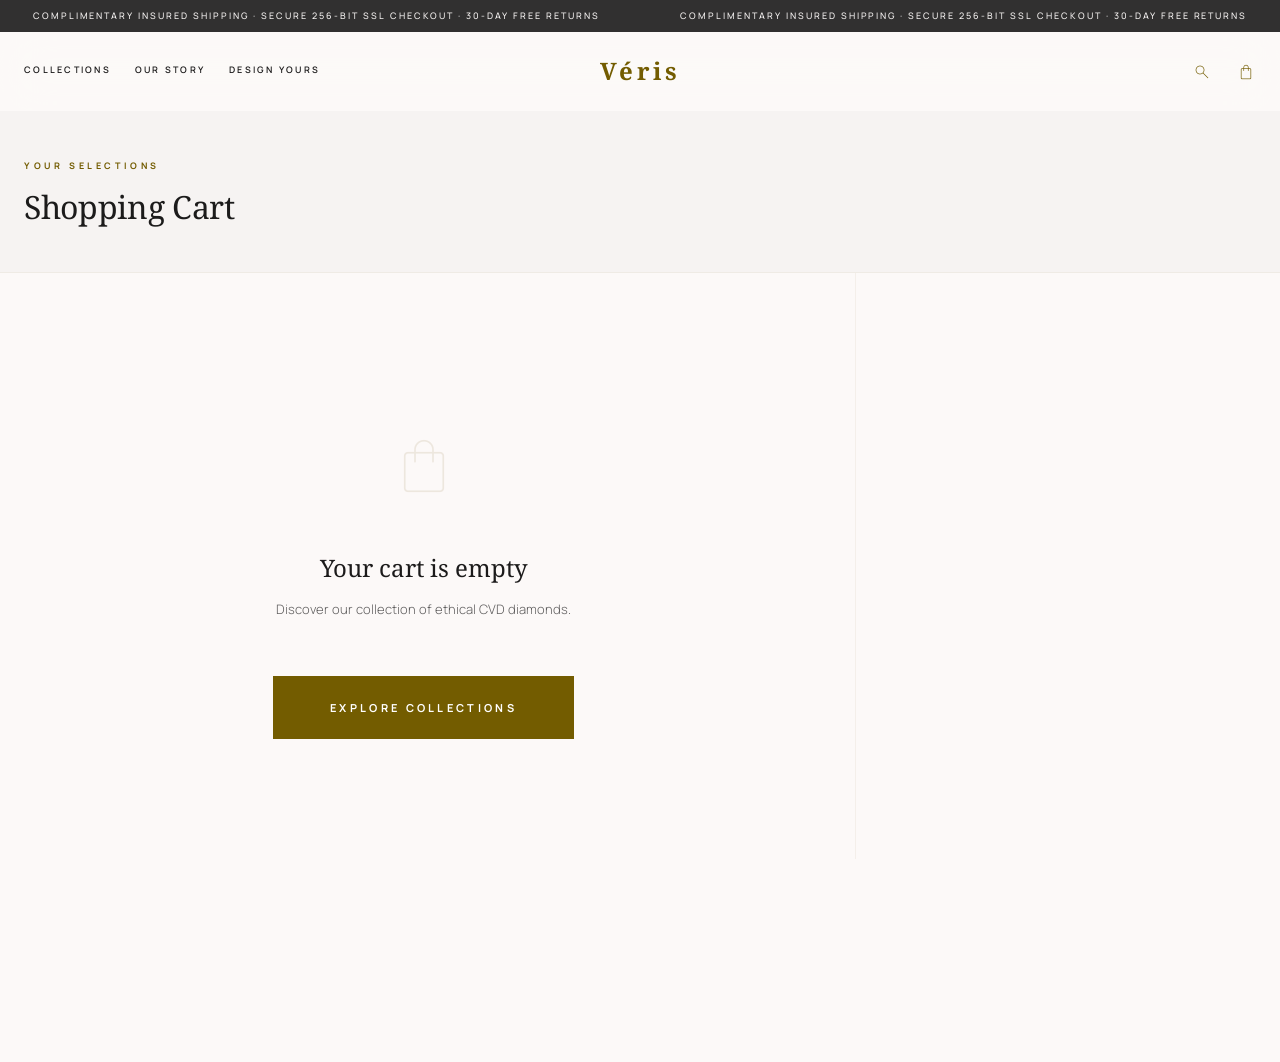
==== cart.html @ d0e85995 "Initial commit: Véris luxury jewelry website" ====
<!DOCTYPE html>
<html lang="en">
<head>
  <meta charset="UTF-8" />
  <meta name="viewport" content="width=device-width, initial-scale=1.0" />
  <title>Cart & Checkout — Véris Diamonds</title>
  <meta name="description" content="Review your Véris order and complete checkout. Secure payment, insured worldwide shipping, 30-day returns." />
  <link rel="preconnect" href="https://fonts.googleapis.com" />
  <link rel="preconnect" href="https://fonts.gstatic.com" crossorigin />
  <link href="https://fonts.googleapis.com/css2?family=Noto+Serif:ital,wght@0,300;0,400;0,600;0,700;1,300;1,400;1,600;1,700&family=Manrope:wght@200;300;400;500;600;700;800&display=swap" rel="stylesheet" />
  <link href="https://fonts.googleapis.com/css2?family=Material+Symbols+Outlined:opsz,wght,FILL,GRAD@20..48,100..700,0..1,-50..200" rel="stylesheet" />
  <link rel="stylesheet" href="css/styles.css" />
  <style>
    .cart-page {
      min-height: calc(100vh - 111px);
      background: var(--surface);
    }
    .cart-hero {
      background: var(--surface-low);
      padding: var(--space-12) 0 var(--space-10);
      border-bottom: 1px solid rgba(208,197,175,0.2);
    }
    .cart-hero-inner {
      display: flex;
      align-items: baseline;
      justify-content: space-between;
      gap: var(--space-4);
    }
    .cart-item-count {
      font-family: var(--font-sans);
      font-size: 0.5625rem;
      font-weight: 300;
      letter-spacing: 0.15em;
      color: var(--secondary);
    }
    .cart-outer {
      display: grid;
      grid-template-columns: 1fr 400px;
      gap: 0;
      align-items: start;
      min-height: 400px;
    }
    .cart-main {
      padding: var(--space-10) var(--space-8) var(--space-10) 0;
      border-right: 1px solid rgba(208,197,175,0.2);
    }
    .order-summary {
      padding: var(--space-10) var(--space-8);
      background: var(--surface-lowest);
      position: sticky;
      top: 111px;
    }
    .empty-cart {
      text-align: center;
      padding: var(--space-24) var(--space-6) var(--space-20);
      display: flex;
      flex-direction: column;
      align-items: center;
      gap: var(--space-6);
    }
    .empty-icon {
      font-family: 'Material Symbols Outlined';
      font-size: 72px;
      color: rgba(208,197,175,0.35);
      font-variation-settings: 'FILL' 0, 'wght' 100;
    }
    .summary-row {
      display: flex;
      justify-content: space-between;
      align-items: center;
      padding: var(--space-3) 0;
      font-family: var(--font-sans);
      font-size: 0.6875rem;
      border-bottom: 1px solid rgba(208,197,175,0.15);
    }
    .summary-row:last-of-type { border-bottom: none; }
    .summary-key { color: var(--secondary); font-weight: 300; }
    .summary-val { font-weight: 500; }
    .summary-total {
      display: flex;
      justify-content: space-between;
      align-items: baseline;
      padding: var(--space-4) 0 0;
      border-top: 1px solid rgba(208,197,175,0.3);
      margin-top: var(--space-2);
    }
    .total-label { font-family: var(--font-sans); font-size: 0.5rem; font-weight: 700; letter-spacing: 0.3em; text-transform: uppercase; }
    .total-amount { font-family: var(--font-serif); font-size: 1.75rem; font-weight: 300; color: var(--primary); }
    .promo-wrap { display: flex; gap: 0; margin: var(--space-4) 0; }
    .promo-input {
      flex: 1;
      background: transparent;
      border: 1px solid rgba(208,197,175,0.4);
      border-right: none;
      padding: 10px 14px;
      font-family: var(--font-sans);
      font-size: 0.5625rem;
      color: var(--on-surface);
      outline: none;
      letter-spacing: 0.1em;
    }
    .promo-input:focus { border-color: var(--primary); }
    .promo-btn {
      background: var(--surface-high);
      border: 1px solid rgba(208,197,175,0.4);
      padding: 10px 16px;
      font-family: var(--font-sans);
      font-size: 0.45rem;
      font-weight: 700;
      letter-spacing: 0.2em;
      text-transform: uppercase;
      cursor: pointer;
      transition: background var(--transition-base);
    }
    .promo-btn:hover { background: var(--surface-container); }
    .trust-strip {
      display: flex;
      flex-direction: column;
      gap: var(--space-3);
      margin-top: var(--space-6);
      padding-top: var(--space-5);
      border-top: 1px solid rgba(208,197,175,0.2);
    }
    .trust-row {
      display: flex;
      align-items: center;
      gap: var(--space-3);
      font-family: var(--font-sans);
      font-size: 0.5625rem;
      font-weight: 300;
      color: var(--secondary);
    }
    .trust-row-icon { font-family: 'Material Symbols Outlined'; font-size: 15px; color: var(--primary-container); font-variation-settings: 'FILL' 0,'wght' 200; }
    /* Cart items separator */
    #cart-items-list .cart-item {
      border-bottom: 1px solid rgba(208,197,175,0.2);
      padding-bottom: var(--space-8);
      margin-bottom: var(--space-8);
    }
    #cart-items-list .cart-item:last-child {
      border-bottom: none;
      margin-bottom: 0;
    }
    /* Checkout flow */
    .checkout-view { display: none; }
    .checkout-view.active { display: block; }
    .checkout-step-panel { display: none; }
    .checkout-step-panel.active { display: block; }
    .checkout-progress {
      display: flex;
      align-items: center;
      margin-bottom: var(--space-10);
    }
    .ck-crumb {
      font-family: var(--font-sans);
      font-size: 0.5rem;
      font-weight: 500;
      letter-spacing: 0.2em;
      text-transform: uppercase;
      color: var(--secondary);
    }
    .ck-crumb.active { color: var(--on-surface); font-weight: 700; }
    .ck-crumb.done { color: var(--primary); }
    .ck-sep { margin: 0 var(--space-3); color: rgba(208,197,175,0.5); font-family: 'Material Symbols Outlined'; font-size: 14px; font-variation-settings: 'FILL' 0,'wght' 200; }
    .card-icon { font-family: 'Material Symbols Outlined'; font-size: 28px; color: var(--secondary); font-variation-settings: 'FILL' 0,'wght' 200; }
    .order-confirm {
      display: none;
      flex-direction: column;
      align-items: center;
      text-align: center;
      padding: var(--space-16) var(--space-6);
      gap: var(--space-6);
    }
    .order-confirm.active { display: flex; }
    .confirm-circle {
      width: 96px;
      height: 96px;
      border-radius: 50%;
      border: 1px solid var(--primary-container);
      display: flex;
      align-items: center;
      justify-content: center;
      animation: fadeIn 500ms ease-out;
    }
    .confirm-icon {
      font-family: 'Material Symbols Outlined';
      font-size: 40px;
      color: var(--primary-container);
      font-variation-settings: 'FILL' 0, 'wght' 100;
    }
    @media (max-width: 900px) {
      .cart-outer { grid-template-columns: 1fr; min-height: auto; }
      .cart-main { padding: var(--space-8) 0; border-right: none; border-bottom: 1px solid rgba(208,197,175,0.2); }
      .order-summary { position: static; border-left: none; padding: var(--space-8) 0; background: transparent; }
      .cart-hero-inner { flex-direction: column; gap: var(--space-1); }
    }
  </style>
</head>
<body>

<div class="announcement-banner">
  <div class="announcement-ticker">
    <span>Complimentary insured shipping · Secure 256-bit SSL checkout · 30-day free returns</span>
    <span>Complimentary insured shipping · Secure 256-bit SSL checkout · 30-day free returns</span>
  </div>
</div>

<header class="site-nav">
  <div class="nav-inner container">
    <nav class="nav-left">
      <a href="collections.html" class="nav-link">Collections</a>
      <a href="our-story.html" class="nav-link">Our Story</a>
      <a href="ring-builder.html" class="nav-link">Design Yours</a>
    </nav>
    <a href="index.html" class="nav-logo">Véris</a>
    <div class="nav-right">
      <button class="nav-icon-btn" data-search-open aria-label="Search">
        <span style="font-family:'Material Symbols Outlined';font-size:20px;font-variation-settings:'FILL' 0,'wght' 200">search</span>
      </button>
      <a href="cart.html" class="nav-icon-btn" aria-label="Cart">
        <span style="font-family:'Material Symbols Outlined';font-size:20px;font-variation-settings:'FILL' 0,'wght' 200">shopping_bag</span>
        <span class="cart-badge visible" id="cart-badge">0</span>
      </a>
    </div>
  </div>
</header>

<div class="search-overlay" id="search-overlay">
  <div class="search-input-wrap">
    <span style="font-family:'Material Symbols Outlined';font-size:24px;color:var(--outline);font-variation-settings:'FILL' 0,'wght' 200">search</span>
    <input type="text" id="search-input" placeholder="Search diamonds, rings, bracelets…" autocomplete="off" />
    <button class="search-close" data-search-close>Close</button>
  </div>
  <div class="search-results" id="search-results"></div>
</div>

<section class="cart-hero">
  <div class="container">
    <div class="cart-hero-inner">
      <div>
        <div class="section-eyebrow" style="margin-bottom:var(--space-2)" id="page-label">Your Selections</div>
        <h1 class="display-sm" id="page-title">Shopping Cart</h1>
      </div>
      <div class="cart-item-count" id="cart-item-count"></div>
    </div>
  </div>
</section>

<!-- Cart View -->
<div class="cart-page">
  <div class="container" style="padding-top:0;padding-bottom:var(--space-20)">

    <!-- Cart items view -->
    <div id="cart-view" class="checkout-view active">
      <div class="cart-outer">
        <div class="cart-main">
          <!-- Empty state -->
          <div class="empty-cart" id="empty-cart" style="display:none">
            <span class="empty-icon">shopping_bag</span>
            <div>
              <h2 style="font-family:var(--font-serif);font-size:1.5rem;font-weight:400;margin-bottom:var(--space-3)">Your cart is empty</h2>
              <p style="font-family:var(--font-sans);font-size:0.8125rem;font-weight:300;color:var(--secondary);margin-bottom:var(--space-8)">Discover our collection of ethical CVD diamonds.</p>
            </div>
            <a href="collections.html" class="btn btn-primary btn-lg">Explore Collections</a>
          </div>
          <!-- Cart items list -->
          <div id="cart-items-list"></div>
          <div id="cart-actions" style="display:flex;gap:var(--space-4);margin-top:var(--space-8)">
            <a href="collections.html" class="btn btn-ghost">← Continue Shopping</a>
          </div>
        </div>

        <!-- Order Summary -->
        <div class="order-summary" id="order-summary" style="display:none">
          <div style="font-family:var(--font-sans);font-size:0.45rem;font-weight:700;letter-spacing:0.35em;text-transform:uppercase;color:var(--secondary);margin-bottom:var(--space-8)">Order Summary</div>
          <!-- Mini cart items in summary -->
          <div id="summary-items"></div>
          <div style="margin-top:var(--space-4)">
            <div class="summary-row"><span class="summary-key">Subtotal</span><span class="summary-val" id="s-subtotal">$0</span></div>
            <div class="summary-row"><span class="summary-key">Shipping</span><span class="summary-val" style="color:var(--primary)">Complimentary</span></div>
            <div class="summary-row"><span class="summary-key">Insurance</span><span class="summary-val" style="color:var(--primary)">Included</span></div>
            <div class="summary-row"><span class="summary-key">Estimated Tax</span><span class="summary-val" id="s-tax">$0</span></div>
          </div>
          <div class="promo-wrap">
            <input class="promo-input" placeholder="PROMO CODE" type="text" id="promo-input" />
            <button class="promo-btn" onclick="applyPromo()">Apply</button>
          </div>
          <div id="promo-result" style="font-family:var(--font-sans);font-size:0.525rem;height:16px;margin-bottom:var(--space-2)"></div>
          <div class="summary-total">
            <span class="total-label">Total</span>
            <span class="total-amount" id="s-total">$0</span>
          </div>
          <button class="btn btn-primary btn-full btn-lg" style="margin-top:var(--space-6)" onclick="beginCheckout()">
            Proceed to Checkout
            <span style="font-family:'Material Symbols Outlined';font-size:16px;font-variation-settings:'FILL' 0,'wght' 200">arrow_forward</span>
          </button>
          <div class="trust-strip">
            <div class="trust-row"><span class="trust-row-icon">lock</span>Secure 256-bit SSL encryption</div>
            <div class="trust-row"><span class="trust-row-icon">local_shipping</span>Complimentary insured worldwide shipping</div>
            <div class="trust-row"><span class="trust-row-icon">verified</span>IGI Certificate included with every order</div>
            <div class="trust-row"><span class="trust-row-icon">autorenew</span>30-day hassle-free returns & resizing</div>
          </div>
        </div>
      </div>
    </div>

    <!-- Checkout View -->
    <div id="checkout-view" class="checkout-view">
      <div style="display:grid;grid-template-columns:1fr 380px;gap:0;align-items:start" class="cart-outer">
        <div style="padding:var(--space-10) var(--space-6) var(--space-10) 0">
          <!-- Progress -->
          <div class="checkout-progress">
            <span class="ck-crumb done" id="ck-cart" onclick="backToCart()" style="cursor:pointer">Cart</span>
            <span class="ck-sep">chevron_right</span>
            <span class="ck-crumb active" id="ck-contact">Contact</span>
            <span class="ck-sep">chevron_right</span>
            <span class="ck-crumb" id="ck-shipping">Shipping</span>
            <span class="ck-sep">chevron_right</span>
            <span class="ck-crumb" id="ck-payment">Payment</span>
          </div>

          <!-- Step 1: Contact -->
          <div class="checkout-step-panel active" id="ck-step-1">
            <h2 style="font-family:var(--font-serif);font-size:1.375rem;font-weight:400;margin-bottom:var(--space-8)">Contact Information</h2>
            <div style="display:flex;flex-direction:column;gap:var(--space-8)">
              <div class="form-grid">
                <div class="form-group">
                  <label class="form-label">First Name</label>
                  <input class="form-input" type="text" id="fn" required placeholder="First" />
                </div>
                <div class="form-group">
                  <label class="form-label">Last Name</label>
                  <input class="form-input" type="text" id="ln" required placeholder="Last" />
                </div>
              </div>
              <div class="form-group">
                <label class="form-label">Email Address</label>
                <input class="form-input" type="email" id="email" required placeholder="your@email.com" />
              </div>
              <div class="form-group">
                <label class="form-label">Phone Number</label>
                <input class="form-input" type="tel" id="phone" placeholder="+1 (555) 000-0000" />
              </div>
              <button class="btn btn-primary" style="margin-top:var(--space-2)" onclick="nextStep(2)">
                Continue to Shipping →
              </button>
            </div>
          </div>

          <!-- Step 2: Shipping -->
          <div class="checkout-step-panel" id="ck-step-2">
            <h2 style="font-family:var(--font-serif);font-size:1.375rem;font-weight:400;margin-bottom:var(--space-8)">Shipping Address</h2>
            <div style="display:flex;flex-direction:column;gap:var(--space-8)">
              <div class="form-group">
                <label class="form-label">Street Address</label>
                <input class="form-input" type="text" placeholder="123 Luxury Avenue" />
              </div>
              <div class="form-group">
                <label class="form-label">Apartment, Suite, etc. (optional)</label>
                <input class="form-input" type="text" placeholder="Apt 4B" />
              </div>
              <div class="form-grid">
                <div class="form-group">
                  <label class="form-label">City</label>
                  <input class="form-input" type="text" placeholder="New York" />
                </div>
                <div class="form-group">
                  <label class="form-label">State / Province</label>
                  <input class="form-input" type="text" placeholder="NY" />
                </div>
              </div>
              <div class="form-grid">
                <div class="form-group">
                  <label class="form-label">ZIP / Postal Code</label>
                  <input class="form-input" type="text" placeholder="10001" />
                </div>
                <div class="form-group">
                  <label class="form-label">Country</label>
                  <input class="form-input" type="text" value="United States" />
                </div>
              </div>
              <!-- Shipping method -->
              <div>
                <div style="font-family:var(--font-sans);font-size:0.5rem;font-weight:700;letter-spacing:0.3em;text-transform:uppercase;margin-bottom:var(--space-4)">Shipping Method</div>
                <div style="display:flex;flex-direction:column;gap:var(--space-3)">
                  <label style="display:flex;align-items:center;gap:var(--space-4);padding:var(--space-4);border:1px solid var(--primary-container);cursor:pointer;background:rgba(212,175,55,0.04)">
                    <input type="radio" name="shipping" value="express" checked style="accent-color:var(--primary)" />
                    <div>
                      <div style="font-family:var(--font-sans);font-size:0.5625rem;font-weight:600;letter-spacing:0.1em;text-transform:uppercase">Complimentary Insured Express</div>
                      <div style="font-family:var(--font-sans);font-size:0.5625rem;font-weight:300;color:var(--secondary);margin-top:2px">7–14 business days · Included</div>
                    </div>
                    <span style="margin-left:auto;font-family:var(--font-serif);font-size:0.875rem;font-style:italic;color:var(--primary)">Free</span>
                  </label>
                  <label style="display:flex;align-items:center;gap:var(--space-4);padding:var(--space-4);border:1px solid rgba(208,197,175,0.3);cursor:pointer">
                    <input type="radio" name="shipping" value="priority" style="accent-color:var(--primary)" />
                    <div>
                      <div style="font-family:var(--font-sans);font-size:0.5625rem;font-weight:600;letter-spacing:0.1em;text-transform:uppercase">White Glove Priority</div>
                      <div style="font-family:var(--font-sans);font-size:0.5625rem;font-weight:300;color:var(--secondary);margin-top:2px">3–5 business days · Hand-delivered</div>
                    </div>
                    <span style="margin-left:auto;font-family:var(--font-serif);font-size:0.875rem;font-style:italic;color:var(--primary)">$95</span>
                  </label>
                </div>
              </div>
              <div style="display:flex;gap:var(--space-3)">
                <button class="btn btn-ghost" onclick="nextStep(1)">← Back</button>
                <button class="btn btn-primary" style="flex:1" onclick="nextStep(3)">Continue to Payment →</button>
              </div>
            </div>
          </div>

          <!-- Step 3: Payment -->
          <div class="checkout-step-panel" id="ck-step-3">
            <h2 style="font-family:var(--font-serif);font-size:1.375rem;font-weight:400;margin-bottom:var(--space-8)">Payment Details</h2>
            <div style="display:flex;flex-direction:column;gap:var(--space-8)">
              <!-- Card icons -->
              <div style="display:flex;gap:var(--space-3)">
                <div style="padding:6px 10px;border:1px solid rgba(208,197,175,0.3);font-family:var(--font-sans);font-size:0.45rem;font-weight:700;letter-spacing:0.15em">VISA</div>
                <div style="padding:6px 10px;border:1px solid rgba(208,197,175,0.3);font-family:var(--font-sans);font-size:0.45rem;font-weight:700;letter-spacing:0.15em">MC</div>
                <div style="padding:6px 10px;border:1px solid rgba(208,197,175,0.3);font-family:var(--font-sans);font-size:0.45rem;font-weight:700;letter-spacing:0.15em">AMEX</div>
                <div style="padding:6px 10px;border:1px solid rgba(208,197,175,0.3);font-family:var(--font-sans);font-size:0.45rem;font-weight:700;letter-spacing:0.15em">PayPal</div>
              </div>
              <div class="form-group">
                <label class="form-label">Card Number</label>
                <input class="form-input" type="text" placeholder="4242 4242 4242 4242" maxlength="19" oninput="formatCard(this)" />
              </div>
              <div class="form-group">
                <label class="form-label">Name on Card</label>
                <input class="form-input" type="text" placeholder="As it appears on card" />
              </div>
              <div class="form-grid-3" style="display:grid;grid-template-columns:1fr 1fr 1fr;gap:var(--space-6)">
                <div class="form-group" style="grid-column:span 1">
                  <label class="form-label">Expiry Month</label>
                  <input class="form-input" type="text" placeholder="MM" maxlength="2" />
                </div>
                <div class="form-group">
                  <label class="form-label">Expiry Year</label>
                  <input class="form-input" type="text" placeholder="YY" maxlength="2" />
                </div>
                <div class="form-group">
                  <label class="form-label">CVV</label>
                  <input class="form-input" type="text" placeholder="•••" maxlength="4" />
                </div>
              </div>
              <div style="background:var(--surface-low);padding:var(--space-4);display:flex;align-items:center;gap:var(--space-3)">
                <span style="font-family:'Material Symbols Outlined';font-size:16px;color:var(--primary-container);font-variation-settings:'FILL' 0,'wght' 200">lock</span>
                <span style="font-family:var(--font-sans);font-size:0.5625rem;font-weight:300;color:var(--secondary)">All transactions are encrypted and secured with 256-bit SSL. Your card details are never stored.</span>
              </div>
              <div style="display:flex;gap:var(--space-3)">
                <button class="btn btn-ghost" onclick="nextStep(2)">← Back</button>
                <button class="btn btn-primary" style="flex:1" onclick="placeOrder()">
                  Place Order · <span id="place-total">$0</span>
                </button>
              </div>
            </div>
          </div>
        </div>

        <!-- Summary sidebar -->
        <div class="order-summary">
          <div style="font-family:var(--font-sans);font-size:0.45rem;font-weight:700;letter-spacing:0.35em;text-transform:uppercase;color:var(--secondary);margin-bottom:var(--space-6)">Order Summary</div>
          <div id="ck-summary-items"></div>
          <div style="margin-top:var(--space-4)">
            <div class="summary-row"><span class="summary-key">Subtotal</span><span class="summary-val" id="ck-subtotal">$0</span></div>
            <div class="summary-row"><span class="summary-key">Shipping</span><span class="summary-val" style="color:var(--primary)">Complimentary</span></div>
            <div class="summary-row"><span class="summary-key">Tax (8%)</span><span class="summary-val" id="ck-tax">$0</span></div>
          </div>
          <div class="summary-total">
            <span class="total-label">Total</span>
            <span class="total-amount" id="ck-total">$0</span>
          </div>
        </div>
      </div>
    </div>

    <!-- Order Confirmation -->
    <div id="confirm-view" class="checkout-view">
      <div class="order-confirm active">
        <div class="confirm-circle">
          <span class="confirm-icon">check</span>
        </div>
        <div>
          <div class="section-eyebrow" style="text-align:center;margin-bottom:var(--space-3)">Order Confirmed</div>
          <h2 style="font-family:var(--font-serif);font-size:2rem;font-weight:400;text-align:center;margin-bottom:var(--space-4)">Thank you for your<br/><em style="font-weight:300">Véris order.</em></h2>
          <p style="font-family:var(--font-sans);font-size:0.8125rem;font-weight:300;color:var(--secondary);text-align:center;max-width:480px;line-height:1.8">Your confirmation and IGI certification documents will be sent to your email. Our Surat atelier will begin crafting your piece within 24 hours.</p>
        </div>
        <div style="background:var(--surface-low);padding:var(--space-6) var(--space-8);min-width:320px">
          <div style="display:flex;justify-content:space-between;margin-bottom:var(--space-2)">
            <span style="font-family:var(--font-sans);font-size:0.45rem;font-weight:700;letter-spacing:0.3em;text-transform:uppercase;color:var(--secondary)">Order Number</span>
            <span style="font-family:var(--font-serif);font-style:italic;font-size:0.875rem;color:var(--primary)">VRS-<span id="order-num"></span></span>
          </div>
          <div style="display:flex;justify-content:space-between">
            <span style="font-family:var(--font-sans);font-size:0.45rem;font-weight:700;letter-spacing:0.3em;text-transform:uppercase;color:var(--secondary)">Estimated Arrival</span>
            <span style="font-family:var(--font-sans);font-size:0.5625rem;font-weight:500">7–14 Business Days</span>
          </div>
        </div>
        <div style="display:flex;gap:var(--space-4);flex-wrap:wrap;justify-content:center">
          <a href="collections.html" class="btn btn-ghost">Continue Shopping</a>
          <a href="index.html" class="btn btn-primary">Return Home</a>
        </div>
      </div>
    </div>
  </div>
</div>

<!-- Mobile Nav -->
<nav class="mobile-nav">
  <a href="index.html" class="mobile-nav-item"><span class="icon">auto_awesome</span><span>Atelier</span></a>
  <a href="collections.html" class="mobile-nav-item"><span class="icon">diamond</span><span>Shop</span></a>
  <a href="ring-builder.html" class="mobile-nav-item"><span class="icon">settings_applications</span><span>Design</span></a>
  <a href="our-story.html" class="mobile-nav-item"><span class="icon">eco</span><span>Story</span></a>
  <a href="cart.html" class="mobile-nav-item active"><span class="icon">shopping_bag</span><span>Cart</span></a>
</nav>

<script src="js/app.js"></script>
<script>
  function renderCart() {
    const items = Cart.get();
    const emptyEl = document.getElementById('empty-cart');
    const listEl = document.getElementById('cart-items-list');
    const summaryEl = document.getElementById('order-summary');
    const actionsEl = document.getElementById('cart-actions');
    const countEl = document.getElementById('cart-item-count');
    const totalQty = items.reduce((sum, i) => sum + i.qty, 0);

    if (countEl) {
      countEl.textContent = totalQty === 0 ? '' : totalQty === 1 ? '1 item' : totalQty + ' items';
    }

    if (items.length === 0) {
      emptyEl.style.display = 'flex';
      listEl.innerHTML = '';
      summaryEl.style.display = 'none';
      actionsEl.style.display = 'none';
      return;
    }
    emptyEl.style.display = 'none';
    summaryEl.style.display = 'block';
    actionsEl.style.display = 'flex';

    listEl.innerHTML = items.map(item => `
      <div class="cart-item" id="item-${item.id}">
        <div class="cart-item-image">
          <img src="${item.img}" alt="${item.name}" style="width:100%;height:100%;object-fit:cover" />
        </div>
        <div>
          <div style="font-family:var(--font-sans);font-size:0.5rem;font-weight:700;letter-spacing:0.25em;text-transform:uppercase;color:var(--secondary);margin-bottom:4px">Véris Atelier</div>
          <div style="font-family:var(--font-sans);font-size:0.625rem;font-weight:600;letter-spacing:0.15em;text-transform:uppercase;margin-bottom:4px">${item.name}</div>
          <div style="font-family:var(--font-serif);font-size:0.875rem;font-style:italic;color:var(--secondary);font-weight:300;margin-bottom:var(--space-2)">${item.variant}</div>
          <div class="cart-qty">
            <button class="cart-qty-btn" data-action="dec" data-id="${item.id}" data-variant="${item.variant}">−</button>
            <span class="cart-qty-val">${item.qty}</span>
            <button class="cart-qty-btn" data-action="inc" data-id="${item.id}" data-variant="${item.variant}">+</button>
          </div>
          <button class="cart-remove" data-action="remove" data-id="${item.id}" data-variant="${item.variant}">Remove</button>
        </div>
        <div style="text-align:right">
          <div style="font-family:var(--font-serif);font-size:1.125rem;font-weight:300;color:var(--primary)">$${(item.price * item.qty).toLocaleString()}</div>
          <div style="font-family:var(--font-sans);font-size:0.45rem;font-weight:500;letter-spacing:0.15em;text-transform:uppercase;color:var(--secondary);margin-top:4px">$${item.price.toLocaleString()} each</div>
        </div>
      </div>
    `).join('');

    updateSummary();
  }

  function updateSummary() {
    const items = Cart.get();
    const subtotal = Cart.total();
    const tax = Math.round(subtotal * 0.08);
    const total = subtotal + tax;
    const elIds = ['s-subtotal','ck-subtotal'];
    const taxIds = ['s-tax','ck-tax'];
    const totIds = ['s-total','ck-total'];
    elIds.forEach(id => { const el = document.getElementById(id); if (el) el.textContent = '$' + subtotal.toLocaleString(); });
    taxIds.forEach(id => { const el = document.getElementById(id); if (el) el.textContent = '$' + tax.toLocaleString(); });
    totIds.forEach(id => { const el = document.getElementById(id); if (el) el.textContent = '$' + total.toLocaleString(); });
    const ptEl = document.getElementById('place-total');
    if (ptEl) ptEl.textContent = '$' + total.toLocaleString();

    // Mini summary for sidebar
    const summaryItemsHtml = items.map(i => `
      <div style="display:flex;gap:var(--space-3);margin-bottom:var(--space-4);align-items:center">
        <div style="width:48px;height:48px;flex-shrink:0;overflow:hidden;position:relative">
          <img src="${i.img}" style="width:100%;height:100%;object-fit:cover" />
          <div style="position:absolute;top:-4px;right:-4px;width:18px;height:18px;background:var(--inverse-surface);border-radius:50%;display:flex;align-items:center;justify-content:center;font-family:var(--font-sans);font-size:0.45rem;font-weight:700;color:var(--inverse-on-surface)">${i.qty}</div>
        </div>
        <div style="flex:1;min-width:0">
          <div style="font-family:var(--font-sans);font-size:0.5rem;font-weight:600;letter-spacing:0.1em;text-transform:uppercase;overflow:hidden;text-overflow:ellipsis;white-space:nowrap">${i.name}</div>
          <div style="font-family:var(--font-sans);font-size:0.5rem;font-weight:300;color:var(--secondary);overflow:hidden;text-overflow:ellipsis;white-space:nowrap">${i.variant}</div>
        </div>
        <div style="font-family:var(--font-serif);font-size:0.875rem;font-style:italic;color:var(--primary);white-space:nowrap">$${(i.price*i.qty).toLocaleString()}</div>
      </div>
    `).join('');

    ['summary-items','ck-summary-items'].forEach(id => {
      const el = document.getElementById(id);
      if (el) el.innerHTML = summaryItemsHtml;
    });
  }

  // Delegated event handler for cart item buttons (avoids inline onclick string interpolation bugs)
  document.getElementById('cart-items-list').addEventListener('click', function(e) {
    const btn = e.target.closest('[data-action]');
    if (!btn) return;
    const id = btn.dataset.id;
    const variant = btn.dataset.variant;
    const action = btn.dataset.action;
    if (action === 'remove') {
      Cart.remove(id, variant);
      renderCart();
      updateCartBadges();
      Toast.show('Item removed from cart', 'remove_shopping_cart');
    } else if (action === 'inc' || action === 'dec') {
      const items = Cart.get();
      const item = items.find(i => i.id == id && i.variant === variant);
      if (item) {
        const newQty = item.qty + (action === 'inc' ? 1 : -1);
        if (newQty <= 0) { Cart.remove(id, variant); }
        else { Cart.updateQty(id, variant, newQty); }
        renderCart();
        updateCartBadges();
      }
    }
  });

  let promoApplied = false;
  function applyPromo() {
    const code = document.getElementById('promo-input').value.trim().toUpperCase();
    const resultEl = document.getElementById('promo-result');
    if (code === 'VERIS10') {
      resultEl.innerHTML = '<span style="color:var(--primary);font-family:var(--font-sans);font-size:0.5rem;font-weight:600;letter-spacing:0.15em">✓ 10% discount applied</span>';
      Toast.show('Promo code VERIS10 applied — 10% off!', 'local_offer');
    } else if (code === '') {
      resultEl.innerHTML = '';
    } else {
      resultEl.innerHTML = '<span style="color:var(--error);font-family:var(--font-sans);font-size:0.5rem;font-weight:600;letter-spacing:0.15em">Invalid promo code</span>';
    }
  }

  function beginCheckout() {
    if (Cart.get().length === 0) return;
    document.getElementById('cart-view').classList.remove('active');
    document.getElementById('checkout-view').classList.add('active');
    document.getElementById('page-label').textContent = 'Secure Checkout';
    document.getElementById('page-title').textContent = 'Checkout';
    updateSummary();
    window.scrollTo({ top: 0, behavior: 'smooth' });
  }

  function backToCart() {
    document.getElementById('checkout-view').classList.remove('active');
    document.getElementById('cart-view').classList.add('active');
    document.getElementById('page-label').textContent = 'Your Selections';
    document.getElementById('page-title').textContent = 'Shopping Cart';
  }

  let currentStep = 1;
  function nextStep(step) {
    // Basic validation for step 1
    if (currentStep === 1 && step === 2) {
      const email = document.getElementById('email');
      if (!email.value) { email.focus(); Toast.show('Please enter your email address', 'warning'); return; }
    }
    document.querySelectorAll('.checkout-step-panel').forEach(p => p.classList.remove('active'));
    document.getElementById('ck-step-' + step).classList.add('active');
    const crumbs = ['cart','contact','shipping','payment'];
    ['ck-cart','ck-contact','ck-shipping','ck-payment'].forEach((id, i) => {
      const el = document.getElementById(id);
      if (!el) return;
      el.classList.remove('active','done');
      if (i < step) el.classList.add('done');
      else if (i === step - 1) el.classList.add('active');
    });
    currentStep = step;
    window.scrollTo({ top: 0, behavior: 'smooth' });
  }

  function formatCard(input) {
    let val = input.value.replace(/\D/g, '').slice(0, 16);
    input.value = val.replace(/(\d{4})(?=\d)/g, '$1 ');
  }

  function placeOrder() {
    // Basic card validation
    const card = document.querySelector('#ck-step-3 input[type="text"]');
    if (!card || card.value.replace(/\s/g,'').length < 16) {
      Toast.show('Please enter a valid card number', 'warning');
      return;
    }
    document.getElementById('checkout-view').classList.remove('active');
    document.getElementById('confirm-view').classList.add('active');
    document.getElementById('page-label').textContent = 'Order Placed';
    document.getElementById('page-title').textContent = 'Thank You';
    document.getElementById('order-num').textContent = Math.floor(100000 + Math.random() * 900000);
    Cart.clear();
    updateCartBadges();
    window.scrollTo({ top: 0, behavior: 'smooth' });
  }

  window.addEventListener('cart:update', () => { renderCart(); updateSummary(); });
  document.addEventListener('DOMContentLoaded', () => { renderCart(); updateSummary(); });
</script>
</body>
</html>
---- css/styles.css ----
/* ============================================================
   ZENVÉ DIAMONDS — Global Design System
   Follows DESIGN.md: Architectural Clarity & Refraction
   ============================================================ */

@import url('https://fonts.googleapis.com/css2?family=Noto+Serif:ital,wght@0,300;0,400;0,600;0,700;1,300;1,400;1,600;1,700&family=Manrope:wght@200;300;400;500;600;700;800&display=swap');

/* ─── Design Tokens ─────────────────────────────────────── */
:root {
  /* Surface Scale */
  --surface-lowest:       #ffffff;
  --surface-low:          #f6f3f2;
  --surface:              #fcf9f8;
  --surface-container:    #f0edec;
  --surface-high:         #ebe7e7;
  --surface-highest:      #e5e2e1;
  --surface-dim:          #dcd9d9;

  /* Brand */
  --primary:              #735c00;
  --primary-container:    #d4af37;
  --primary-fixed:        #ffe088;
  --primary-fixed-dim:    #e9c349;
  --on-primary:           #ffffff;
  --on-primary-container: #554300;
  --inverse-primary:      #e9c349;

  /* Neutral */
  --on-surface:           #1c1b1b;
  --secondary:            #5f5e5e;
  --on-surface-variant:   #4d4635;
  --outline:              #7f7663;
  --outline-variant:      #d0c5af;

  /* Inverse */
  --inverse-surface:      #313030;
  --inverse-on-surface:   #f3f0ef;

  /* Error */
  --error:                #ba1a1a;
  --on-error:             #ffffff;

  /* Spacing */
  --space-1:  4px;
  --space-2:  8px;
  --space-3:  12px;
  --space-4:  16px;
  --space-6:  24px;
  --space-8:  32px;
  --space-10: 40px;
  --space-12: 48px;
  --space-16: 64px;
  --space-20: 80px;
  --space-24: 96px;

  /* Typography */
  --font-serif:  'Noto Serif', Georgia, serif;
  --font-sans:   'Manrope', system-ui, sans-serif;

  /* Transitions — cinematic 300–500ms ease-out only */
  --transition-fast:   150ms ease-out;
  --transition-base:   300ms ease-out;
  --transition-slow:   500ms ease-out;
  --transition-cinematic: 700ms ease-out;

  /* Elevation — ambient tonal layering, no drop shadows */
  --shadow-modal: 0 40px 80px rgba(28, 27, 27, 0.06);
  --shadow-float: 0 20px 60px rgba(28, 27, 27, 0.04);
}

/* ─── Reset & Base ───────────────────────────────────────── */
*, *::before, *::after {
  box-sizing: border-box;
  margin: 0;
  padding: 0;
}

html {
  scroll-behavior: smooth;
  -webkit-font-smoothing: antialiased;
  -moz-osx-font-smoothing: grayscale;
}

body {
  font-family: var(--font-sans);
  background-color: var(--surface);
  color: var(--on-surface);
  line-height: 1.6;
  min-height: 100dvh;
  overflow-x: hidden;
}

img { display: block; width: 100%; height: 100%; object-fit: cover; }
a { text-decoration: none; color: inherit; }
button { cursor: pointer; border: none; background: none; font-family: inherit; }
ul, ol { list-style: none; }
input, textarea, select { font-family: inherit; }

::selection { background: rgba(212, 175, 55, 0.2); }

/* ─── Typography Scale ───────────────────────────────────── */
.display-xl {
  font-family: var(--font-serif);
  font-size: clamp(3rem, 8vw, 7rem);
  font-weight: 700;
  letter-spacing: -0.03em;
  line-height: 0.95;
}
.display-lg {
  font-family: var(--font-serif);
  font-size: clamp(2.5rem, 5vw, 4.5rem);
  font-weight: 700;
  letter-spacing: -0.025em;
  line-height: 1;
}
.display-md {
  font-family: var(--font-serif);
  font-size: clamp(2rem, 4vw, 3rem);
  font-weight: 700;
  letter-spacing: -0.02em;
  line-height: 1.05;
}
.display-sm {
  font-family: var(--font-serif);
  font-size: clamp(1.5rem, 3vw, 2rem);
  font-weight: 400;
  letter-spacing: -0.01em;
}
.headline-lg {
  font-family: var(--font-serif);
  font-size: 1.5rem;
  font-weight: 700;
  letter-spacing: -0.01em;
}
.headline-md {
  font-family: var(--font-serif);
  font-size: 1.25rem;
  font-weight: 400;
  font-style: italic;
}
.label-xl {
  font-family: var(--font-sans);
  font-size: 0.75rem;
  font-weight: 600;
  letter-spacing: 0.2em;
  text-transform: uppercase;
}
.label-lg {
  font-family: var(--font-sans);
  font-size: 0.6875rem;
  font-weight: 600;
  letter-spacing: 0.25em;
  text-transform: uppercase;
}
.label-md {
  font-family: var(--font-sans);
  font-size: 0.625rem;
  font-weight: 600;
  letter-spacing: 0.3em;
  text-transform: uppercase;
}
.label-sm {
  font-family: var(--font-sans);
  font-size: 0.5625rem;
  font-weight: 600;
  letter-spacing: 0.35em;
  text-transform: uppercase;
}
.body-lg { font-family: var(--font-sans); font-size: 1rem; font-weight: 300; line-height: 1.7; }
.body-md { font-family: var(--font-sans); font-size: 0.875rem; font-weight: 300; line-height: 1.7; }
.body-sm { font-family: var(--font-sans); font-size: 0.75rem; font-weight: 300; line-height: 1.6; }

/* ─── Layout Utilities ───────────────────────────────────── */
.container {
  width: 100%;
  max-width: 1440px;
  margin: 0 auto;
  padding: 0 var(--space-6);
}
.container-narrow { max-width: 820px; margin: 0 auto; padding: 0 var(--space-6); }

/* ─── Color Utilities ────────────────────────────────────── */
.text-primary        { color: var(--primary); }
.text-primary-dim    { color: var(--primary-container); }
.text-secondary      { color: var(--secondary); }
.text-on-surface     { color: var(--on-surface); }
.text-white          { color: #ffffff; }
.text-error          { color: var(--error); }

.bg-surface          { background: var(--surface); }
.bg-surface-low      { background: var(--surface-low); }
.bg-surface-high     { background: var(--surface-high); }
.bg-inverse          { background: var(--inverse-surface); }
.bg-primary          { background: var(--primary); }
.bg-primary-container { background: var(--primary-container); }

/* ─── Components: Buttons ────────────────────────────────── */
.btn {
  display: inline-flex;
  align-items: center;
  justify-content: center;
  gap: var(--space-2);
  padding: 18px 40px;
  font-family: var(--font-sans);
  font-size: 0.625rem;
  font-weight: 700;
  letter-spacing: 0.3em;
  text-transform: uppercase;
  transition: all var(--transition-base);
  border-radius: 0;
  cursor: pointer;
}
.btn-primary {
  background: var(--primary);
  color: var(--on-primary);
  border: 1px solid var(--primary);
}
.btn-primary:hover {
  background: var(--inverse-surface);
  border-color: var(--inverse-surface);
}
.btn-ghost {
  background: transparent;
  color: var(--on-surface);
  border: 1px solid rgba(127, 118, 99, 0.4);
}
.btn-ghost:hover {
  background: var(--surface-container);
}
.btn-gold {
  background: var(--primary-container);
  color: var(--on-primary-container);
  border: 1px solid var(--primary-container);
}
.btn-gold:hover {
  background: var(--primary-fixed-dim);
}
.btn-sm { padding: 12px 24px; font-size: 0.5625rem; }
.btn-lg { padding: 22px 56px; font-size: 0.6875rem; }
.btn-full { width: 100%; }

/* ─── Components: Chips ──────────────────────────────────── */
.chip {
  display: inline-flex;
  align-items: center;
  padding: 8px 16px;
  font-family: var(--font-sans);
  font-size: 0.5625rem;
  font-weight: 600;
  letter-spacing: 0.2em;
  text-transform: uppercase;
  cursor: pointer;
  border: 1px solid rgba(127, 118, 99, 0.3);
  background: transparent;
  color: var(--on-surface);
  transition: all var(--transition-base);
  border-radius: 0;
}
.chip:hover { background: var(--surface-container); }
.chip.active {
  background: var(--primary-container);
  border-color: var(--primary-container);
  color: var(--on-primary-container);
}

/* ─── Components: Input Fields ───────────────────────────── */
.input-ghost {
  background: transparent;
  border: none;
  border-bottom: 1px solid rgba(208, 197, 175, 0.6);
  padding: 10px 0;
  font-family: var(--font-sans);
  font-size: 0.625rem;
  letter-spacing: 0.15em;
  width: 100%;
  color: var(--on-surface);
  outline: none;
  transition: border-color var(--transition-base);
}
.input-ghost::placeholder { color: var(--secondary); }
.input-ghost:focus { border-color: var(--primary); }

/* ─── Components: Announcement Banner ───────────────────── */
.announcement-banner {
  background: var(--inverse-surface);
  color: var(--inverse-on-surface);
  padding: 9px var(--space-6);
  display: flex;
  justify-content: center;
  align-items: center;
  gap: var(--space-4);
  font-family: var(--font-sans);
  font-size: 0.5625rem;
  font-weight: 500;
  letter-spacing: 0.22em;
  text-transform: uppercase;
  overflow: hidden;
  position: relative;
}
.announcement-ticker {
  display: flex;
  gap: 80px;
  animation: ticker 28s linear infinite;
  white-space: nowrap;
}
.announcement-ticker span { display: inline-flex; align-items: center; gap: var(--space-4); }
.dot-sep {
  width: 3px;
  height: 3px;
  border-radius: 50%;
  background: var(--primary-container);
  display: inline-block;
  flex-shrink: 0;
}
@keyframes ticker {
  0%   { transform: translateX(0); }
  100% { transform: translateX(-50%); }
}

/* ─── Components: Navigation ─────────────────────────────── */
.site-nav {
  position: sticky;
  top: 0;
  z-index: 100;
  background: rgba(252, 249, 248, 0.85);
  backdrop-filter: blur(24px);
  -webkit-backdrop-filter: blur(24px);
  border-bottom: 0;
  transition: background var(--transition-base), box-shadow var(--transition-base);
}
.site-nav.scrolled {
  background: rgba(252, 249, 248, 0.95);
  box-shadow: 0 1px 0 rgba(208, 197, 175, 0.3);
}
.nav-inner {
  display: grid;
  grid-template-columns: 1fr auto 1fr;
  align-items: center;
  padding: 20px var(--space-6);
}
.nav-left, .nav-right {
  display: flex;
  align-items: center;
  gap: var(--space-6);
}
.nav-left { justify-content: flex-start; }
.nav-right { justify-content: flex-end; }
.nav-logo {
  font-family: var(--font-serif);
  font-size: 1.5rem;
  font-weight: 700;
  letter-spacing: 0.15em;
  color: var(--primary);
  text-align: center;
}
.nav-link {
  font-family: var(--font-sans);
  font-size: 0.5625rem;
  font-weight: 600;
  letter-spacing: 0.25em;
  text-transform: uppercase;
  color: var(--on-surface);
  transition: color var(--transition-base);
  padding-bottom: 2px;
  border-bottom: 1px solid transparent;
  white-space: nowrap;
}
.nav-link:hover, .nav-link.active {
  color: var(--primary);
  border-bottom-color: var(--primary);
}
.nav-icon-btn {
  display: flex;
  align-items: center;
  justify-content: center;
  color: var(--primary);
  transition: opacity var(--transition-base);
  position: relative;
}
.nav-icon-btn:hover { opacity: 0.65; }
.nav-icon-btn .material-icons { font-size: 20px; font-family: 'Material Symbols Outlined'; font-style: normal; }
.cart-badge {
  position: absolute;
  top: -6px;
  right: -6px;
  width: 16px;
  height: 16px;
  background: var(--primary-container);
  color: var(--on-primary-container);
  border-radius: 50%;
  font-size: 8px;
  font-weight: 700;
  display: flex;
  align-items: center;
  justify-content: center;
  font-family: var(--font-sans);
  letter-spacing: 0;
  opacity: 0;
  transform: scale(0);
  transition: all var(--transition-base);
}
.cart-badge.visible { opacity: 1; transform: scale(1); }

/* ─── Components: Search Overlay ────────────────────────── */
.search-overlay {
  position: fixed;
  inset: 0;
  z-index: 200;
  background: rgba(252, 249, 248, 0.98);
  backdrop-filter: blur(40px);
  display: flex;
  flex-direction: column;
  align-items: center;
  justify-content: flex-start;
  padding-top: 120px;
  opacity: 0;
  pointer-events: none;
  transition: opacity var(--transition-base);
}
.search-overlay.open { opacity: 1; pointer-events: all; }
.search-input-wrap {
  width: 100%;
  max-width: 720px;
  padding: 0 var(--space-6);
  border-bottom: 1px solid var(--primary-container);
  display: flex;
  align-items: center;
  gap: var(--space-4);
}
.search-input-wrap input {
  flex: 1;
  background: transparent;
  border: none;
  outline: none;
  font-family: var(--font-serif);
  font-size: 2rem;
  font-weight: 300;
  color: var(--on-surface);
  padding: var(--space-4) 0;
  letter-spacing: -0.01em;
}
.search-input-wrap input::placeholder { color: var(--outline); }
.search-close {
  color: var(--secondary);
  font-size: 0.5625rem;
  font-weight: 600;
  letter-spacing: 0.25em;
  text-transform: uppercase;
  cursor: pointer;
  transition: color var(--transition-base);
}
.search-close:hover { color: var(--on-surface); }
.search-results {
  width: 100%;
  max-width: 720px;
  padding: var(--space-8) var(--space-6) 0;
  display: grid;
  grid-template-columns: repeat(3, 1fr);
  gap: 1px;
  background: rgba(208, 197, 175, 0.15);
}
.search-result-card {
  background: var(--surface);
  padding: var(--space-4);
  display: flex;
  gap: var(--space-3);
  align-items: center;
  cursor: pointer;
  transition: background var(--transition-base);
}
.search-result-card:hover { background: var(--surface-low); }
.search-result-thumb {
  width: 48px;
  height: 48px;
  flex-shrink: 0;
  background: var(--surface-container);
  overflow: hidden;
}
.search-result-name { font-family: var(--font-sans); font-size: 0.6875rem; font-weight: 600; letter-spacing: 0.1em; text-transform: uppercase; }
.search-result-price { font-family: var(--font-serif); font-size: 0.75rem; font-style: italic; color: var(--primary); margin-top: 2px; }

/* ─── Components: Quick View Modal ──────────────────────── */
.modal-overlay {
  position: fixed;
  inset: 0;
  z-index: 150;
  background: rgba(28, 27, 27, 0.5);
  backdrop-filter: blur(8px);
  display: flex;
  align-items: center;
  justify-content: center;
  padding: var(--space-6);
  opacity: 0;
  pointer-events: none;
  transition: opacity var(--transition-base);
}
.modal-overlay.open { opacity: 1; pointer-events: all; }
.modal-panel {
  background: var(--surface-lowest);
  width: 100%;
  max-width: 900px;
  max-height: 90vh;
  overflow-y: auto;
  display: grid;
  grid-template-columns: 1fr 1fr;
  box-shadow: var(--shadow-modal);
  transform: translateY(20px);
  transition: transform var(--transition-base);
}
.modal-overlay.open .modal-panel { transform: translateY(0); }
.modal-image { position: relative; aspect-ratio: 4/5; overflow: hidden; }
.modal-body { padding: var(--space-10); display: flex; flex-direction: column; gap: var(--space-6); }
.modal-close {
  position: absolute;
  top: var(--space-4);
  right: var(--space-4);
  z-index: 10;
  color: var(--secondary);
  font-size: 0.5625rem;
  letter-spacing: 0.25em;
  text-transform: uppercase;
  font-weight: 600;
  cursor: pointer;
  background: rgba(252, 249, 248, 0.9);
  padding: var(--space-2) var(--space-4);
  transition: color var(--transition-base);
}
.modal-close:hover { color: var(--on-surface); }

/* ─── Components: Product Card ───────────────────────────── */
.product-card {
  background: var(--surface-lowest);
  cursor: pointer;
  position: relative;
  overflow: hidden;
}
.product-card-image {
  position: relative;
  overflow: hidden;
  aspect-ratio: 4/5;
  background: var(--surface-container);
}
.product-card-image img {
  transition: transform var(--transition-cinematic);
}
.product-card:hover .product-card-image img { transform: scale(1.08); }
.product-card-body { padding: var(--space-6) var(--space-6) var(--space-8); }
.product-card-tag {
  position: absolute;
  top: var(--space-4);
  left: var(--space-4);
  background: var(--primary-container);
  color: var(--on-primary-container);
  font-family: var(--font-sans);
  font-size: 0.5rem;
  font-weight: 700;
  letter-spacing: 0.25em;
  text-transform: uppercase;
  padding: 4px 10px;
}
.product-card-name {
  font-family: var(--font-sans);
  font-size: 0.6875rem;
  font-weight: 600;
  letter-spacing: 0.2em;
  text-transform: uppercase;
  margin-bottom: var(--space-1);
}
.product-card-sub {
  font-family: var(--font-serif);
  font-size: 1rem;
  font-weight: 300;
  font-style: italic;
  color: var(--primary);
  margin-bottom: var(--space-2);
}
.product-card-price {
  font-family: var(--font-sans);
  font-size: 0.5625rem;
  font-weight: 600;
  letter-spacing: 0.3em;
  text-transform: uppercase;
  color: var(--secondary);
}
.product-card-cta {
  position: absolute;
  bottom: 0;
  left: 0;
  right: 0;
  background: var(--primary);
  color: var(--on-primary);
  font-family: var(--font-sans);
  font-size: 0.5625rem;
  font-weight: 700;
  letter-spacing: 0.25em;
  text-transform: uppercase;
  padding: 14px;
  text-align: center;
  transform: translateY(100%);
  transition: transform var(--transition-base);
}
.product-card:hover .product-card-cta { transform: translateY(0); }

/* ─── Components: Loupe Magnifier ────────────────────────── */
.loupe-container {
  position: relative;
  overflow: hidden;
  cursor: crosshair;
}
.loupe-lens {
  position: absolute;
  width: 150px;
  height: 150px;
  border-radius: 50%;
  border: 1px solid rgba(212, 175, 55, 0.5);
  background: rgba(252, 249, 248, 0.15);
  backdrop-filter: blur(0px);
  overflow: hidden;
  pointer-events: none;
  opacity: 0;
  transition: opacity 200ms ease-out;
  transform: translate(-50%, -50%);
  box-shadow: 0 0 0 1000px transparent, inset 0 0 0 1px rgba(212, 175, 55, 0.3);
}
.loupe-lens.visible { opacity: 1; }
.loupe-lens img {
  position: absolute;
  transform-origin: top left;
  width: 300%;
  height: 300%;
  max-width: none;
}

/* ─── Components: Section Header ─────────────────────────── */
.section-header {
  display: flex;
  flex-direction: column;
  gap: var(--space-2);
  margin-bottom: var(--space-16);
}
.section-eyebrow {
  font-family: var(--font-sans);
  font-size: 0.5625rem;
  font-weight: 700;
  letter-spacing: 0.4em;
  text-transform: uppercase;
  color: var(--primary);
}
.section-title {
  font-family: var(--font-serif);
  font-size: clamp(2rem, 4vw, 2.8rem);
  font-weight: 700;
  letter-spacing: -0.02em;
  line-height: 1.05;
  color: var(--on-surface);
}
.section-rule {
  display: flex;
  justify-content: space-between;
  align-items: flex-end;
}

/* ─── Components: Accordion ──────────────────────────────── */
.accordion-item { border-bottom: 1px solid rgba(208, 197, 175, 0.3); }
.accordion-trigger {
  width: 100%;
  display: flex;
  justify-content: space-between;
  align-items: center;
  padding: var(--space-6) 0;
  font-family: var(--font-sans);
  font-size: 0.625rem;
  font-weight: 600;
  letter-spacing: 0.25em;
  text-transform: uppercase;
  color: var(--on-surface);
  cursor: pointer;
  background: transparent;
  border: none;
  transition: color var(--transition-base);
}
.accordion-trigger:hover { color: var(--primary); }
.accordion-icon {
  font-family: 'Material Symbols Outlined';
  font-size: 16px;
  transition: transform var(--transition-base);
}
.accordion-item.open .accordion-icon { transform: rotate(45deg); }
.accordion-content {
  max-height: 0;
  overflow: hidden;
  transition: max-height var(--transition-slow), padding var(--transition-slow);
}
.accordion-item.open .accordion-content { max-height: 600px; padding-bottom: var(--space-6); }
.accordion-body {
  font-family: var(--font-sans);
  font-size: 0.8125rem;
  font-weight: 300;
  line-height: 1.8;
  color: var(--secondary);
}

/* ─── Components: Toast ──────────────────────────────────── */
.toast-container {
  position: fixed;
  bottom: var(--space-6);
  right: var(--space-6);
  z-index: 300;
  display: flex;
  flex-direction: column;
  gap: var(--space-3);
  pointer-events: none;
}
.toast {
  background: var(--inverse-surface);
  color: var(--inverse-on-surface);
  padding: var(--space-4) var(--space-6);
  font-family: var(--font-sans);
  font-size: 0.625rem;
  font-weight: 500;
  letter-spacing: 0.15em;
  text-transform: uppercase;
  display: flex;
  align-items: center;
  gap: var(--space-3);
  max-width: 360px;
  transform: translateX(120%);
  transition: transform var(--transition-base);
  pointer-events: none;
  box-shadow: var(--shadow-float);
}
.toast.show { transform: translateX(0); }
.toast-icon {
  font-family: 'Material Symbols Outlined';
  font-size: 16px;
  color: var(--primary-container);
}

/* ─── Page Section Spacing ───────────────────────────────── */
.section { padding: var(--space-24) 0; }
.section-sm { padding: var(--space-16) 0; }
.section-lg { padding: calc(var(--space-24) * 1.5) 0; }

/* ─── Dividers ───────────────────────────────────────────── */
.divider-tonal { background: rgba(208, 197, 175, 0.2); height: 1px; width: 100%; }

/* ─── Grid Systems ───────────────────────────────────────── */
.product-grid-4 {
  display: grid;
  grid-template-columns: repeat(4, 1fr);
  gap: 1px;
  background: rgba(208, 197, 175, 0.2);
}
.product-grid-3 {
  display: grid;
  grid-template-columns: repeat(3, 1fr);
  gap: 1px;
  background: rgba(208, 197, 175, 0.2);
}

/* ─── Mobile Bottom Nav ──────────────────────────────────── */
.mobile-nav {
  display: none;
  position: fixed;
  bottom: 0;
  left: 0;
  right: 0;
  z-index: 100;
  background: rgba(252, 249, 248, 0.92);
  backdrop-filter: blur(24px);
  box-shadow: 0 -1px 0 rgba(208, 197, 175, 0.3);
  padding: 10px 0 max(env(safe-area-inset-bottom), 10px);
  justify-content: space-around;
  align-items: center;
}
.mobile-nav-item {
  display: flex;
  flex-direction: column;
  align-items: center;
  gap: 4px;
  color: var(--secondary);
  transition: color var(--transition-base);
  padding: 0 var(--space-4);
  text-decoration: none;
}
.mobile-nav-item.active, .mobile-nav-item:hover { color: var(--primary); }
.mobile-nav-item .icon {
  font-family: 'Material Symbols Outlined';
  font-size: 22px;
  font-style: normal;
  font-variation-settings: 'FILL' 0, 'wght' 200, 'GRAD' 0, 'opsz' 24;
}
.mobile-nav-item.active .icon {
  font-variation-settings: 'FILL' 1, 'wght' 300, 'GRAD' 0, 'opsz' 24;
}
.mobile-nav-item span:last-child {
  font-family: var(--font-sans);
  font-size: 0.5rem;
  font-weight: 600;
  letter-spacing: 0.15em;
  text-transform: uppercase;
}

/* ─── Material Symbols (loaded via Google Fonts link tag) ─── */
.material-icon {
  font-family: 'Material Symbols Outlined';
  font-style: normal;
  font-weight: normal;
  font-size: 20px;
  line-height: 1;
  letter-spacing: normal;
  text-transform: none;
  display: inline-block;
  white-space: nowrap;
  word-wrap: normal;
  direction: ltr;
  font-variation-settings: 'FILL' 0, 'wght' 200, 'GRAD' 0, 'opsz' 24;
}

/* ─── Animations ─────────────────────────────────────────── */
@keyframes fadeUp {
  from { opacity: 0; transform: translateY(24px); }
  to   { opacity: 1; transform: translateY(0); }
}
@keyframes fadeIn {
  from { opacity: 0; }
  to   { opacity: 1; }
}
@keyframes counterUp {
  from { opacity: 0; transform: translateY(12px); }
  to   { opacity: 1; transform: translateY(0); }
}
@keyframes shimmer {
  0%   { background-position: -400px 0; }
  100% { background-position: 400px 0; }
}
.animate-fade-up {
  opacity: 0;
  animation: fadeUp 600ms ease-out forwards;
}
.animate-fade-up.delay-1 { animation-delay: 100ms; }
.animate-fade-up.delay-2 { animation-delay: 200ms; }
.animate-fade-up.delay-3 { animation-delay: 300ms; }
.animate-fade-up.delay-4 { animation-delay: 500ms; }

/* Scroll-triggered reveal */
.reveal {
  opacity: 0;
  transform: translateY(32px);
  transition: opacity 700ms ease-out, transform 700ms ease-out;
}
.reveal.visible { opacity: 1; transform: translateY(0); }

/* ─── Responsive ─────────────────────────────────────────── */
@media (max-width: 1024px) {
  .product-grid-4 { grid-template-columns: repeat(2, 1fr); }
  .product-grid-3 { grid-template-columns: repeat(2, 1fr); }
  .modal-panel { grid-template-columns: 1fr; max-width: 480px; }
  .modal-image { aspect-ratio: 3/2; }
}

@media (max-width: 768px) {
  .nav-link { display: none; }
  .mobile-nav { display: flex; }
  body { padding-bottom: 72px; }
  .nav-inner { padding: 16px var(--space-4); }
  .nav-logo { font-size: 1.25rem; }
  .search-results { grid-template-columns: 1fr; }
  .product-grid-4 { grid-template-columns: repeat(2, 1fr); }
  .product-grid-3 { grid-template-columns: 1fr; }
  .section { padding: var(--space-16) 0; }
  .section-lg { padding: var(--space-20) 0; }
  .btn { padding: 16px 28px; }
  .btn-lg { padding: 18px 36px; }
}

@media (max-width: 480px) {
  .product-grid-4, .product-grid-3 { grid-template-columns: 1fr; }
}

/* ─── Page-specific: Filter Sidebar ──────────────────────── */
.filter-sidebar {
  width: 260px;
  flex-shrink: 0;
}
.filter-group { border-bottom: 1px solid rgba(208, 197, 175, 0.25); padding: var(--space-6) 0; }
.filter-group-title {
  font-family: var(--font-sans);
  font-size: 0.5625rem;
  font-weight: 700;
  letter-spacing: 0.3em;
  text-transform: uppercase;
  color: var(--on-surface);
  margin-bottom: var(--space-4);
  display: flex;
  justify-content: space-between;
  align-items: center;
  cursor: pointer;
}
.filter-option {
  display: flex;
  align-items: center;
  gap: var(--space-3);
  padding: var(--space-2) 0;
  cursor: pointer;
  font-family: var(--font-sans);
  font-size: 0.6875rem;
  font-weight: 400;
  color: var(--secondary);
  transition: color var(--transition-base);
}
.filter-option:hover { color: var(--on-surface); }
.filter-option input[type="checkbox"] { accent-color: var(--primary); }
.filter-option.checked { color: var(--primary); font-weight: 500; }

/* Range Slider */
.range-slider {
  -webkit-appearance: none;
  appearance: none;
  width: 100%;
  height: 1px;
  background: rgba(208, 197, 175, 0.4);
  outline: none;
  margin: var(--space-3) 0;
}
.range-slider::-webkit-slider-thumb {
  -webkit-appearance: none;
  width: 14px;
  height: 14px;
  border-radius: 0;
  background: var(--primary);
  cursor: pointer;
}

/* ─── Page-specific: PDP (Product Detail) ───────────────── */
.pdp-layout {
  display: grid;
  grid-template-columns: 1fr 1fr;
  gap: 0;
  min-height: 90vh;
}
.pdp-gallery {
  position: sticky;
  top: 0;
  height: 100vh;
  display: grid;
  grid-template-columns: 72px 1fr;
  gap: 1px;
  background: rgba(208, 197, 175, 0.1);
}
.pdp-thumbnails {
  display: flex;
  flex-direction: column;
  gap: 1px;
  background: rgba(208, 197, 175, 0.1);
  padding: var(--space-4);
}
.pdp-thumb {
  width: 56px;
  height: 56px;
  overflow: hidden;
  cursor: pointer;
  opacity: 0.5;
  transition: opacity var(--transition-base);
  flex-shrink: 0;
  border: 1px solid transparent;
}
.pdp-thumb.active { opacity: 1; border-color: var(--primary); }
.pdp-thumb:hover { opacity: 0.85; }
.pdp-main-image {
  height: 100%;
  overflow: hidden;
}
.pdp-info {
  padding: var(--space-16) var(--space-12);
  display: flex;
  flex-direction: column;
  gap: var(--space-8);
}

.spec-table { width: 100%; border-collapse: collapse; }
.spec-table tr { border-bottom: 1px solid rgba(208, 197, 175, 0.2); }
.spec-table td {
  padding: var(--space-3) 0;
  font-family: var(--font-sans);
  font-size: 0.6875rem;
}
.spec-table td:first-child {
  font-weight: 600;
  letter-spacing: 0.15em;
  text-transform: uppercase;
  color: var(--on-surface);
  width: 140px;
}
.spec-table td:last-child { color: var(--secondary); font-weight: 300; }

/* ─── Page-specific: Ring Builder ────────────────────────── */
.builder-layout {
  display: grid;
  grid-template-columns: 1fr 480px;
  gap: 0;
  min-height: 90vh;
}
.builder-preview {
  position: sticky;
  top: 0;
  height: 100vh;
  background: var(--surface-low);
  display: flex;
  align-items: center;
  justify-content: center;
  flex-direction: column;
}
.builder-panel {
  padding: var(--space-12);
  display: flex;
  flex-direction: column;
  gap: var(--space-10);
  background: var(--surface-lowest);
}
.step-indicator {
  display: flex;
  gap: var(--space-1);
  margin-bottom: var(--space-8);
}
.step-dot {
  height: 2px;
  flex: 1;
  background: rgba(208, 197, 175, 0.4);
  transition: background var(--transition-base);
}
.step-dot.active { background: var(--primary-container); }
.step-dot.done { background: var(--primary); }

/* Ring SVG preview */
.ring-preview-svg { width: 240px; height: 240px; }

/* Price estimator */
.price-display {
  font-family: var(--font-serif);
  font-size: 3rem;
  font-weight: 300;
  color: var(--primary);
  letter-spacing: -0.02em;
}
.price-breakdown {
  display: flex;
  flex-direction: column;
  gap: var(--space-2);
  padding: var(--space-4) 0;
  border-top: 1px solid rgba(208, 197, 175, 0.3);
  border-bottom: 1px solid rgba(208, 197, 175, 0.3);
}
.price-line {
  display: flex;
  justify-content: space-between;
  font-family: var(--font-sans);
  font-size: 0.6875rem;
  color: var(--secondary);
}
.price-line.total { color: var(--on-surface); font-weight: 600; }

/* ─── Page-specific: Cart ────────────────────────────────── */
.cart-layout {
  display: grid;
  grid-template-columns: 1fr 400px;
  gap: 0;
  min-height: 60vh;
}
.cart-items { padding: var(--space-8) var(--space-6); }
.cart-summary {
  padding: var(--space-8) var(--space-6);
  background: var(--surface-low);
  border-left: 1px solid rgba(208, 197, 175, 0.2);
  position: sticky;
  top: 0;
  height: fit-content;
}
.cart-item {
  display: grid;
  grid-template-columns: 100px 1fr auto;
  gap: var(--space-6);
  padding: var(--space-8) 0;
  border-bottom: 1px solid rgba(208, 197, 175, 0.2);
  align-items: start;
}
.cart-item-image { height: 100px; overflow: hidden; background: var(--surface-container); }
.cart-qty {
  display: flex;
  align-items: center;
  gap: var(--space-3);
  margin-top: var(--space-3);
}
.cart-qty-btn {
  width: 28px;
  height: 28px;
  display: flex;
  align-items: center;
  justify-content: center;
  border: 1px solid rgba(208, 197, 175, 0.4);
  background: transparent;
  cursor: pointer;
  font-family: var(--font-sans);
  font-size: 0.875rem;
  transition: background var(--transition-base);
}
.cart-qty-btn:hover { background: var(--surface-container); }
.cart-qty-val {
  font-family: var(--font-sans);
  font-size: 0.75rem;
  font-weight: 500;
  min-width: 24px;
  text-align: center;
}
.cart-remove {
  font-family: var(--font-sans);
  font-size: 0.5rem;
  letter-spacing: 0.2em;
  text-transform: uppercase;
  color: var(--secondary);
  cursor: pointer;
  transition: color var(--transition-base);
  background: none;
  border: none;
  padding: 0;
  margin-top: var(--space-2);
}
.cart-remove:hover { color: var(--error); }

/* Checkout steps */
.checkout-step {
  display: none;
}
.checkout-step.active { display: block; }
.checkout-progress {
  display: flex;
  margin-bottom: var(--space-10);
}
.checkout-crumb {
  font-family: var(--font-sans);
  font-size: 0.5625rem;
  font-weight: 500;
  letter-spacing: 0.2em;
  text-transform: uppercase;
  color: var(--secondary);
  display: flex;
  align-items: center;
  gap: var(--space-2);
}
.checkout-crumb.active { color: var(--on-surface); font-weight: 700; }
.checkout-crumb.done { color: var(--primary); }
.checkout-crumb-sep { color: rgba(208, 197, 175, 0.6); margin: 0 var(--space-3); }
.form-group { display: flex; flex-direction: column; gap: 6px; }
.form-label {
  font-family: var(--font-sans);
  font-size: 0.5rem;
  font-weight: 600;
  letter-spacing: 0.25em;
  text-transform: uppercase;
  color: var(--on-surface-variant);
}
.form-input {
  background: transparent;
  border: none;
  border-bottom: 1px solid rgba(208, 197, 175, 0.5);
  padding: 10px 0;
  font-family: var(--font-sans);
  font-size: 0.8125rem;
  color: var(--on-surface);
  outline: none;
  transition: border-color var(--transition-base);
  width: 100%;
}
.form-input:focus { border-color: var(--primary); }
.form-grid { display: grid; grid-template-columns: 1fr 1fr; gap: var(--space-8); }
.form-grid-3 { display: grid; grid-template-columns: 1fr 1fr 1fr; gap: var(--space-6); }

/* Order Confirmation */
.order-confirmation { display: none; text-align: center; padding: var(--space-20) var(--space-6); }
.order-confirmation.active { display: flex; flex-direction: column; align-items: center; gap: var(--space-6); }
.confirm-icon {
  width: 80px;
  height: 80px;
  border-radius: 50%;
  border: 1px solid var(--primary-container);
  display: flex;
  align-items: center;
  justify-content: center;
  animation: fadeIn 600ms ease-out;
}
.confirm-check {
  font-family: 'Material Symbols Outlined';
  font-size: 36px;
  color: var(--primary-container);
  font-variation-settings: 'FILL' 0, 'wght' 100, 'GRAD' 0, 'opsz' 48;
}

/* ─── Stats Counter Section ──────────────────────────────── */
.stat-number {
  font-family: var(--font-serif);
  font-size: clamp(2.5rem, 5vw, 4rem);
  font-weight: 300;
  letter-spacing: -0.02em;
  color: var(--primary-container);
}
.stat-label {
  font-family: var(--font-sans);
  font-size: 0.5625rem;
  font-weight: 600;
  letter-spacing: 0.3em;
  text-transform: uppercase;
  color: var(--secondary);
  margin-top: var(--space-2);
}

/* ─── Story / Timeline ───────────────────────────────────── */
.timeline-step { display: grid; grid-template-columns: 60px 1fr; gap: var(--space-8); padding: var(--space-8) 0; }
.timeline-num {
  font-family: var(--font-serif);
  font-size: 2rem;
  font-weight: 300;
  color: var(--primary-container);
  opacity: 0.6;
  font-style: italic;
}
.timeline-content h4 {
  font-family: var(--font-sans);
  font-size: 0.625rem;
  font-weight: 700;
  letter-spacing: 0.25em;
  text-transform: uppercase;
  margin-bottom: var(--space-2);
}
.timeline-content p { font-family: var(--font-sans); font-size: 0.8125rem; font-weight: 300; line-height: 1.8; color: var(--secondary); }

/* ─── Hero Parallax ──────────────────────────────────────── */
.hero-parallax-img {
  will-change: transform;
  transform: scale(1.1);
}

/* ─── Reveal Delays ──────────────────────────────────────── */
.reveal.delay-1 { transition-delay: 100ms; }
.reveal.delay-2 { transition-delay: 200ms; }
.reveal.delay-3 { transition-delay: 300ms; }
.reveal.delay-4 { transition-delay: 500ms; }

/* ─── Chips & Selectors (PDP + Builder) ──────────────────── */
.chips-row { display: flex; flex-wrap: wrap; gap: var(--space-2); }
.metal-chip {
  padding: 10px 18px;
  font-family: var(--font-sans);
  font-size: 0.5625rem;
  font-weight: 600;
  letter-spacing: 0.15em;
  text-transform: uppercase;
  border: 1px solid rgba(208,197,175,0.4);
  background: transparent;
  cursor: pointer;
  transition: all var(--transition-base);
}
.metal-chip:hover { background: var(--surface-low); }
.metal-chip.active {
  background: var(--primary-container);
  border-color: var(--primary-container);
  color: var(--on-primary-container);
}
.size-chip {
  padding: 10px 16px;
  font-family: var(--font-sans);
  font-size: 0.5625rem;
  font-weight: 600;
  letter-spacing: 0.15em;
  text-transform: uppercase;
  border: 1px solid rgba(208,197,175,0.4);
  background: transparent;
  cursor: pointer;
  transition: all var(--transition-base);
}
.size-chip:hover { background: var(--surface-low); }
.size-chip.active {
  background: var(--primary-container);
  border-color: var(--primary-container);
  color: var(--on-primary-container);
}

/* ─── Story page cert grid override ─────────────────────── */
@media (max-width: 900px) {
  div[style*="grid-template-columns:repeat(4"] {
    grid-template-columns: repeat(2, 1fr) !important;
  }
}
@media (max-width: 600px) {
  div[style*="grid-template-columns:repeat(4"] {
    grid-template-columns: 1fr !important;
  }
}
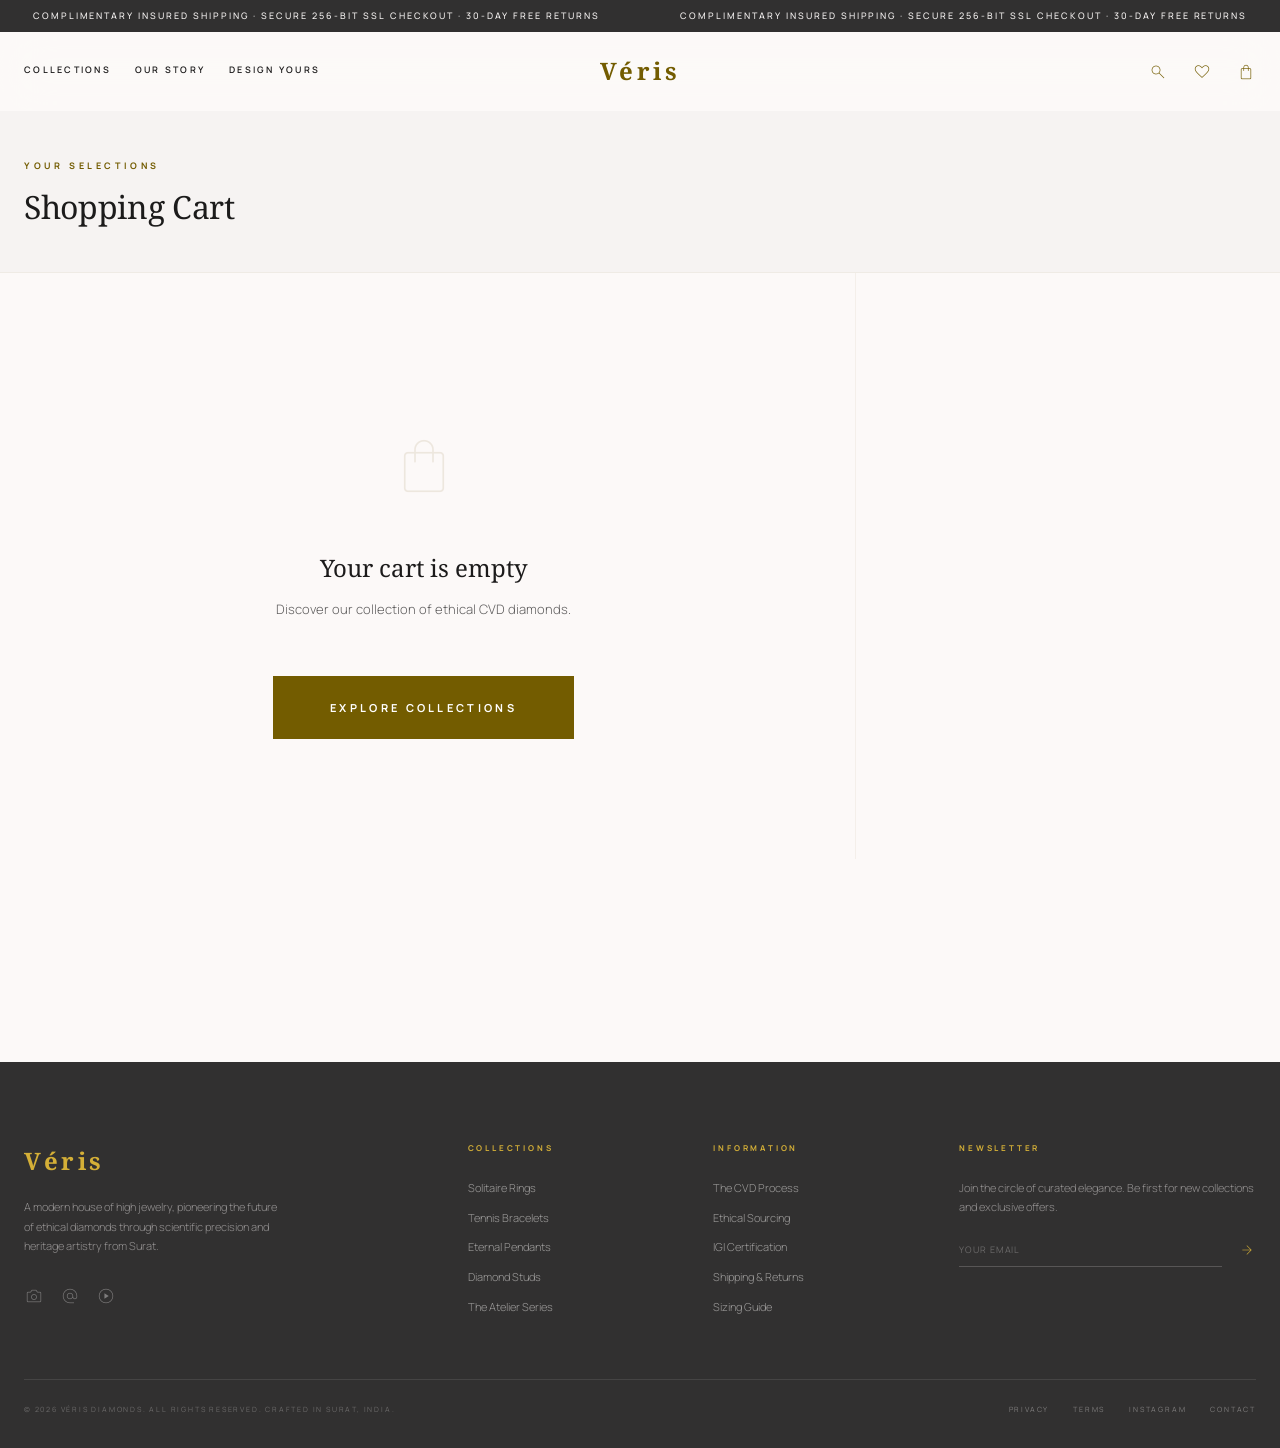
==== commit 7124e90a: "feat: integrate ring builder live preview, luxury product imagery, and e-commerce enhancements" ====
--- a/cart.html
+++ b/cart.html
@@ -188,11 +188,24 @@
       color: var(--primary-container);
       font-variation-settings: 'FILL' 0, 'wght' 100;
     }
+    .checkout-outer {
+      display: grid;
+      grid-template-columns: 1fr 380px;
+      gap: 0;
+      align-items: start;
+    }
+    .checkout-left {
+      padding: var(--space-10) var(--space-6) var(--space-10) 0;
+    }
     @media (max-width: 900px) {
-      .cart-outer { grid-template-columns: 1fr; min-height: auto; }
+      .cart-outer, .checkout-outer { grid-template-columns: 1fr !important; min-height: auto; }
       .cart-main { padding: var(--space-8) 0; border-right: none; border-bottom: 1px solid rgba(208,197,175,0.2); }
+      .checkout-left { padding: var(--space-6) 0; }
       .order-summary { position: static; border-left: none; padding: var(--space-8) 0; background: transparent; }
       .cart-hero-inner { flex-direction: column; gap: var(--space-1); }
+      .form-grid { grid-template-columns: 1fr; gap: var(--space-4); }
+      .form-grid-3 { grid-template-columns: 1fr 1fr; gap: var(--space-4); }
+      .form-grid-3 > div:last-child { grid-column: span 2; }
     }
   </style>
 </head>
@@ -217,6 +230,10 @@
       <button class="nav-icon-btn" data-search-open aria-label="Search">
         <span style="font-family:'Material Symbols Outlined';font-size:20px;font-variation-settings:'FILL' 0,'wght' 200">search</span>
       </button>
+      <button class="nav-icon-btn" data-wishlist-open aria-label="Wishlist">
+        <span style="font-family:'Material Symbols Outlined';font-size:20px;font-variation-settings:'FILL' 0,'wght' 200">favorite</span>
+        <span class="wishlist-badge" id="wishlist-badge">0</span>
+      </button>
       <a href="cart.html" class="nav-icon-btn" aria-label="Cart">
         <span style="font-family:'Material Symbols Outlined';font-size:20px;font-variation-settings:'FILL' 0,'wght' 200">shopping_bag</span>
         <span class="cart-badge visible" id="cart-badge">0</span>
@@ -277,12 +294,13 @@
           <div id="summary-items"></div>
           <div style="margin-top:var(--space-4)">
             <div class="summary-row"><span class="summary-key">Subtotal</span><span class="summary-val" id="s-subtotal">$0</span></div>
+            <div class="summary-row" id="s-discount-row" style="display:none"><span class="summary-key" id="s-discount-label">Discount</span><span class="summary-val" id="s-discount" style="color:var(--primary)">-$0</span></div>
             <div class="summary-row"><span class="summary-key">Shipping</span><span class="summary-val" style="color:var(--primary)">Complimentary</span></div>
             <div class="summary-row"><span class="summary-key">Insurance</span><span class="summary-val" style="color:var(--primary)">Included</span></div>
-            <div class="summary-row"><span class="summary-key">Estimated Tax</span><span class="summary-val" id="s-tax">$0</span></div>
+            <div class="summary-row"><span class="summary-key">Estimated Tax (8%)</span><span class="summary-val" id="s-tax">$0</span></div>
           </div>
           <div class="promo-wrap">
-            <input class="promo-input" placeholder="PROMO CODE" type="text" id="promo-input" />
+            <input class="promo-input" placeholder="TRY: VERIS10" type="text" id="promo-input" />
             <button class="promo-btn" onclick="applyPromo()">Apply</button>
           </div>
           <div id="promo-result" style="font-family:var(--font-sans);font-size:0.525rem;height:16px;margin-bottom:var(--space-2)"></div>
@@ -306,8 +324,8 @@
 
     <!-- Checkout View -->
     <div id="checkout-view" class="checkout-view">
-      <div style="display:grid;grid-template-columns:1fr 380px;gap:0;align-items:start" class="cart-outer">
-        <div style="padding:var(--space-10) var(--space-6) var(--space-10) 0">
+      <div class="cart-outer checkout-outer">
+        <div class="checkout-left">
           <!-- Progress -->
           <div class="checkout-progress">
             <span class="ck-crumb done" id="ck-cart" onclick="backToCart()" style="cursor:pointer">Cart</span>
@@ -352,31 +370,31 @@
             <h2 style="font-family:var(--font-serif);font-size:1.375rem;font-weight:400;margin-bottom:var(--space-8)">Shipping Address</h2>
             <div style="display:flex;flex-direction:column;gap:var(--space-8)">
               <div class="form-group">
-                <label class="form-label">Street Address</label>
-                <input class="form-input" type="text" placeholder="123 Luxury Avenue" />
+                <label class="form-label" for="ship-street">Street Address *</label>
+                <input class="form-input" type="text" id="ship-street" placeholder="123 Luxury Avenue" required />
               </div>
               <div class="form-group">
-                <label class="form-label">Apartment, Suite, etc. (optional)</label>
-                <input class="form-input" type="text" placeholder="Apt 4B" />
+                <label class="form-label" for="ship-apt">Apartment, Suite, etc. (optional)</label>
+                <input class="form-input" type="text" id="ship-apt" placeholder="Apt 4B" />
               </div>
               <div class="form-grid">
                 <div class="form-group">
-                  <label class="form-label">City</label>
-                  <input class="form-input" type="text" placeholder="New York" />
+                  <label class="form-label" for="ship-city">City *</label>
+                  <input class="form-input" type="text" id="ship-city" placeholder="New York" required />
                 </div>
                 <div class="form-group">
-                  <label class="form-label">State / Province</label>
-                  <input class="form-input" type="text" placeholder="NY" />
+                  <label class="form-label" for="ship-state">State / Province *</label>
+                  <input class="form-input" type="text" id="ship-state" placeholder="NY" required />
                 </div>
               </div>
               <div class="form-grid">
                 <div class="form-group">
-                  <label class="form-label">ZIP / Postal Code</label>
-                  <input class="form-input" type="text" placeholder="10001" />
+                  <label class="form-label" for="ship-zip">ZIP / Postal Code *</label>
+                  <input class="form-input" type="text" id="ship-zip" placeholder="10001" required />
                 </div>
                 <div class="form-group">
-                  <label class="form-label">Country</label>
-                  <input class="form-input" type="text" value="United States" />
+                  <label class="form-label" for="ship-country">Country *</label>
+                  <input class="form-input" type="text" id="ship-country" value="United States" required />
                 </div>
               </div>
               <!-- Shipping method -->
@@ -384,15 +402,15 @@
                 <div style="font-family:var(--font-sans);font-size:0.5rem;font-weight:700;letter-spacing:0.3em;text-transform:uppercase;margin-bottom:var(--space-4)">Shipping Method</div>
                 <div style="display:flex;flex-direction:column;gap:var(--space-3)">
                   <label style="display:flex;align-items:center;gap:var(--space-4);padding:var(--space-4);border:1px solid var(--primary-container);cursor:pointer;background:rgba(212,175,55,0.04)">
-                    <input type="radio" name="shipping" value="express" checked style="accent-color:var(--primary)" />
+                    <input type="radio" name="shipping" value="0" checked onchange="updateShipping(0)" style="accent-color:var(--primary)" />
                     <div>
                       <div style="font-family:var(--font-sans);font-size:0.5625rem;font-weight:600;letter-spacing:0.1em;text-transform:uppercase">Complimentary Insured Express</div>
-                      <div style="font-family:var(--font-sans);font-size:0.5625rem;font-weight:300;color:var(--secondary);margin-top:2px">7–14 business days · Included</div>
+                      <div style="font-family:var(--font-sans);font-size:0.5625rem;font-weight:300;color:var(--secondary);margin-top:2px">7–14 business days · Armored courier</div>
                     </div>
                     <span style="margin-left:auto;font-family:var(--font-serif);font-size:0.875rem;font-style:italic;color:var(--primary)">Free</span>
                   </label>
                   <label style="display:flex;align-items:center;gap:var(--space-4);padding:var(--space-4);border:1px solid rgba(208,197,175,0.3);cursor:pointer">
-                    <input type="radio" name="shipping" value="priority" style="accent-color:var(--primary)" />
+                    <input type="radio" name="shipping" value="95" onchange="updateShipping(95)" style="accent-color:var(--primary)" />
                     <div>
                       <div style="font-family:var(--font-sans);font-size:0.5625rem;font-weight:600;letter-spacing:0.1em;text-transform:uppercase">White Glove Priority</div>
                       <div style="font-family:var(--font-sans);font-size:0.5625rem;font-weight:300;color:var(--secondary);margin-top:2px">3–5 business days · Hand-delivered</div>
@@ -420,25 +438,25 @@
                 <div style="padding:6px 10px;border:1px solid rgba(208,197,175,0.3);font-family:var(--font-sans);font-size:0.45rem;font-weight:700;letter-spacing:0.15em">PayPal</div>
               </div>
               <div class="form-group">
-                <label class="form-label">Card Number</label>
-                <input class="form-input" type="text" placeholder="4242 4242 4242 4242" maxlength="19" oninput="formatCard(this)" />
+                <label class="form-label" for="pay-card">Card Number *</label>
+                <input class="form-input" type="text" id="pay-card" placeholder="4242 4242 4242 4242" maxlength="19" oninput="formatCard(this)" required />
               </div>
               <div class="form-group">
-                <label class="form-label">Name on Card</label>
-                <input class="form-input" type="text" placeholder="As it appears on card" />
-              </div>
-              <div class="form-grid-3" style="display:grid;grid-template-columns:1fr 1fr 1fr;gap:var(--space-6)">
+                <label class="form-label" for="pay-name">Name on Card *</label>
+                <input class="form-input" type="text" id="pay-name" placeholder="As it appears on card" required />
+              </div>
+              <div class="form-grid-3">
                 <div class="form-group" style="grid-column:span 1">
-                  <label class="form-label">Expiry Month</label>
-                  <input class="form-input" type="text" placeholder="MM" maxlength="2" />
+                  <label class="form-label" for="pay-exp-m">Expiry Month *</label>
+                  <input class="form-input" type="text" id="pay-exp-m" placeholder="MM" maxlength="2" required />
                 </div>
                 <div class="form-group">
-                  <label class="form-label">Expiry Year</label>
-                  <input class="form-input" type="text" placeholder="YY" maxlength="2" />
+                  <label class="form-label" for="pay-exp-y">Expiry Year *</label>
+                  <input class="form-input" type="text" id="pay-exp-y" placeholder="YY" maxlength="2" required />
                 </div>
                 <div class="form-group">
-                  <label class="form-label">CVV</label>
-                  <input class="form-input" type="text" placeholder="•••" maxlength="4" />
+                  <label class="form-label" for="pay-cvv">CVV *</label>
+                  <input class="form-input" type="password" id="pay-cvv" placeholder="•••" maxlength="4" required />
                 </div>
               </div>
               <div style="background:var(--surface-low);padding:var(--space-4);display:flex;align-items:center;gap:var(--space-3)">
@@ -461,7 +479,8 @@
           <div id="ck-summary-items"></div>
           <div style="margin-top:var(--space-4)">
             <div class="summary-row"><span class="summary-key">Subtotal</span><span class="summary-val" id="ck-subtotal">$0</span></div>
-            <div class="summary-row"><span class="summary-key">Shipping</span><span class="summary-val" style="color:var(--primary)">Complimentary</span></div>
+            <div class="summary-row" id="ck-discount-row" style="display:none"><span class="summary-key" id="ck-discount-label">Discount</span><span class="summary-val" id="ck-discount" style="color:var(--primary)">-$0</span></div>
+            <div class="summary-row"><span class="summary-key">Shipping</span><span class="summary-val" id="ck-shipping-label" style="color:var(--primary)">Complimentary</span></div>
             <div class="summary-row"><span class="summary-key">Tax (8%)</span><span class="summary-val" id="ck-tax">$0</span></div>
           </div>
           <div class="summary-total">
@@ -479,28 +498,104 @@
           <span class="confirm-icon">check</span>
         </div>
         <div>
-          <div class="section-eyebrow" style="text-align:center;margin-bottom:var(--space-3)">Order Confirmed</div>
+          <div class="section-eyebrow" style="text-align:center;margin-bottom:var(--space-3)">Commission Confirmed</div>
           <h2 style="font-family:var(--font-serif);font-size:2rem;font-weight:400;text-align:center;margin-bottom:var(--space-4)">Thank you for your<br/><em style="font-weight:300">Véris order.</em></h2>
-          <p style="font-family:var(--font-sans);font-size:0.8125rem;font-weight:300;color:var(--secondary);text-align:center;max-width:480px;line-height:1.8">Your confirmation and IGI certification documents will be sent to your email. Our Surat atelier will begin crafting your piece within 24 hours.</p>
-        </div>
+          <p style="font-family:var(--font-sans);font-size:0.8125rem;font-weight:300;color:var(--secondary);text-align:center;max-width:480px;line-height:1.8">Your confirmation and IGI certification documents have been dispatched to your email. Our master artisans in Surat will begin crafting your piece within 24 hours.</p>
+        </div>
+
         <div style="background:var(--surface-low);padding:var(--space-6) var(--space-8);min-width:320px">
           <div style="display:flex;justify-content:space-between;margin-bottom:var(--space-2)">
-            <span style="font-family:var(--font-sans);font-size:0.45rem;font-weight:700;letter-spacing:0.3em;text-transform:uppercase;color:var(--secondary)">Order Number</span>
+            <span style="font-family:var(--font-sans);font-size:0.45rem;font-weight:700;letter-spacing:0.3em;text-transform:uppercase;color:var(--secondary)">Order Reference</span>
             <span style="font-family:var(--font-serif);font-style:italic;font-size:0.875rem;color:var(--primary)">VRS-<span id="order-num"></span></span>
           </div>
           <div style="display:flex;justify-content:space-between">
-            <span style="font-family:var(--font-sans);font-size:0.45rem;font-weight:700;letter-spacing:0.3em;text-transform:uppercase;color:var(--secondary)">Estimated Arrival</span>
-            <span style="font-family:var(--font-sans);font-size:0.5625rem;font-weight:500">7–14 Business Days</span>
-          </div>
-        </div>
-        <div style="display:flex;gap:var(--space-4);flex-wrap:wrap;justify-content:center">
+            <span style="font-family:var(--font-sans);font-size:0.45rem;font-weight:700;letter-spacing:0.3em;text-transform:uppercase;color:var(--secondary)">Estimated Delivery</span>
+            <span style="font-family:var(--font-sans);font-size:0.5625rem;font-weight:500" id="order-est-arrival">7–14 Business Days</span>
+          </div>
+        </div>
+
+        <!-- Itemized Printable Order Receipt Card -->
+        <div class="order-receipt-card" id="order-receipt-card">
+          <div style="display:flex;justify-content:space-between;align-items:center;margin-bottom:var(--space-4)">
+            <div>
+              <div style="font-family:var(--font-serif);font-size:1.125rem;font-weight:400">Official Atelier Receipt</div>
+              <div style="font-family:var(--font-sans);font-size:0.5625rem;color:var(--secondary);letter-spacing:0.1em;text-transform:uppercase;margin-top:2px" id="receipt-date"></div>
+            </div>
+            <button onclick="window.print()" class="btn btn-ghost btn-sm" style="padding:6px 14px;font-size:0.5625rem">Print / PDF 🖨</button>
+          </div>
+          <div class="receipt-divider"></div>
+          <div id="receipt-items-list"></div>
+          <div class="receipt-divider"></div>
+          <div class="receipt-row"><span class="summary-key">Subtotal</span><span id="rc-subtotal">$0</span></div>
+          <div class="receipt-row" id="rc-discount-row" style="display:none"><span class="summary-key" id="rc-discount-label">Privilege Discount</span><span id="rc-discount" style="color:var(--primary)">-$0</span></div>
+          <div class="receipt-row"><span class="summary-key">Shipping & Armed Transit</span><span id="rc-shipping">Included</span></div>
+          <div class="receipt-row"><span class="summary-key">Estimated Tax (8%)</span><span id="rc-tax">$0</span></div>
+          <div class="receipt-divider"></div>
+          <div class="receipt-row" style="font-weight:700;font-size:0.875rem"><span class="total-label">Total Charged</span><span id="rc-total" style="font-family:var(--font-serif);color:var(--primary)">$0</span></div>
+        </div>
+
+        <div style="display:flex;gap:var(--space-4);flex-wrap:wrap;justify-content:center;margin-top:var(--space-4)">
           <a href="collections.html" class="btn btn-ghost">Continue Shopping</a>
-          <a href="index.html" class="btn btn-primary">Return Home</a>
+          <a href="index.html" class="btn btn-primary">Return to Atelier</a>
         </div>
       </div>
     </div>
   </div>
 </div>
+
+<!-- ─── Footer ─────────────────────────────────────────────── -->
+<footer class="site-footer">
+  <div class="container">
+    <div class="footer-grid">
+      <div>
+        <div class="footer-logo">Véris</div>
+        <p class="footer-desc">A modern house of high jewelry, pioneering the future of ethical diamonds through scientific precision and heritage artistry from Surat.</p>
+        <div class="footer-social-icons">
+          <a href="#" class="footer-social-icon" aria-label="Camera">photo_camera</a>
+          <a href="#" class="footer-social-icon" aria-label="Email">alternate_email</a>
+          <a href="#" class="footer-social-icon" aria-label="Video">play_circle</a>
+        </div>
+      </div>
+      <div>
+        <div class="footer-col-title">Collections</div>
+        <div class="footer-links">
+          <a href="collections.html?cat=rings" class="footer-link">Solitaire Rings</a>
+          <a href="collections.html?cat=bracelets" class="footer-link">Tennis Bracelets</a>
+          <a href="collections.html?cat=necklaces" class="footer-link">Eternal Pendants</a>
+          <a href="collections.html?cat=earrings" class="footer-link">Diamond Studs</a>
+          <a href="ring-builder.html" class="footer-link">The Atelier Series</a>
+        </div>
+      </div>
+      <div>
+        <div class="footer-col-title">Information</div>
+        <div class="footer-links">
+          <a href="our-story.html" class="footer-link">The CVD Process</a>
+          <a href="our-story.html#ethics" class="footer-link">Ethical Sourcing</a>
+          <a href="our-story.html#certification" class="footer-link">IGI Certification</a>
+          <a href="#" class="footer-link" data-policy="shipping">Shipping & Returns</a>
+          <a href="#" class="footer-link" data-sizeguide-open>Sizing Guide</a>
+        </div>
+      </div>
+      <div>
+        <div class="footer-col-title">Newsletter</div>
+        <p style="font-family:var(--font-sans);font-size:0.6875rem;font-weight:300;color:rgba(243,240,239,0.5);line-height:1.7;margin-bottom:var(--space-4)">Join the circle of curated elegance. Be first for new collections and exclusive offers.</p>
+        <form class="footer-newsletter-form" data-newsletter-form>
+          <input type="email" class="footer-newsletter-input" placeholder="YOUR EMAIL" required />
+          <button class="footer-newsletter-btn" type="submit" aria-label="Subscribe">arrow_forward</button>
+        </form>
+      </div>
+    </div>
+    <div class="footer-bottom">
+      <div class="footer-copy">© 2026 Véris Diamonds. All Rights Reserved. Crafted in Surat, India.</div>
+      <div class="footer-socials">
+        <a href="#" class="footer-social" data-policy="privacy">Privacy</a>
+        <a href="#" class="footer-social" data-policy="terms">Terms</a>
+        <a href="#" class="footer-social">Instagram</a>
+        <a href="#" class="footer-social" data-policy="contact">Contact</a>
+      </div>
+    </div>
+  </div>
+</footer>
 
 <!-- Mobile Nav -->
 <nav class="mobile-nav">
@@ -511,8 +606,29 @@
   <a href="cart.html" class="mobile-nav-item active"><span class="icon">shopping_bag</span><span>Cart</span></a>
 </nav>
 
+<script src="js/products.js"></script>
 <script src="js/app.js"></script>
 <script>
+  let discountRate = 0;
+  let fixedDiscount = 0;
+  let appliedCode = '';
+  let shippingCost = 0;
+  let lastOrderData = null;
+
+  function updateShipping(cost) {
+    shippingCost = cost;
+    const label = document.getElementById('ck-shipping-label');
+    if (label) {
+      label.textContent = cost === 0 ? 'Complimentary' : `$${cost}`;
+      label.style.color = cost === 0 ? 'var(--primary)' : 'var(--on-surface)';
+    }
+    const estArrival = document.getElementById('order-est-arrival');
+    if (estArrival) {
+      estArrival.textContent = cost === 0 ? '7–14 Business Days (Armored Express)' : '3–5 Business Days (White Glove Priority)';
+    }
+    updateSummary();
+  }
+
   function renderCart() {
     const items = Cart.get();
     const emptyEl = document.getElementById('empty-cart');
@@ -547,9 +663,9 @@
           <div style="font-family:var(--font-sans);font-size:0.625rem;font-weight:600;letter-spacing:0.15em;text-transform:uppercase;margin-bottom:4px">${item.name}</div>
           <div style="font-family:var(--font-serif);font-size:0.875rem;font-style:italic;color:var(--secondary);font-weight:300;margin-bottom:var(--space-2)">${item.variant}</div>
           <div class="cart-qty">
-            <button class="cart-qty-btn" data-action="dec" data-id="${item.id}" data-variant="${item.variant}">−</button>
+            <button class="cart-qty-btn" data-action="dec" data-id="${item.id}" data-variant="${item.variant}" aria-label="Decrease quantity">−</button>
             <span class="cart-qty-val">${item.qty}</span>
-            <button class="cart-qty-btn" data-action="inc" data-id="${item.id}" data-variant="${item.variant}">+</button>
+            <button class="cart-qty-btn" data-action="inc" data-id="${item.id}" data-variant="${item.variant}" aria-label="Increase quantity">+</button>
           </div>
           <button class="cart-remove" data-action="remove" data-id="${item.id}" data-variant="${item.variant}">Remove</button>
         </div>
@@ -566,18 +682,52 @@
   function updateSummary() {
     const items = Cart.get();
     const subtotal = Cart.total();
-    const tax = Math.round(subtotal * 0.08);
-    const total = subtotal + tax;
-    const elIds = ['s-subtotal','ck-subtotal'];
-    const taxIds = ['s-tax','ck-tax'];
-    const totIds = ['s-total','ck-total'];
-    elIds.forEach(id => { const el = document.getElementById(id); if (el) el.textContent = '$' + subtotal.toLocaleString(); });
-    taxIds.forEach(id => { const el = document.getElementById(id); if (el) el.textContent = '$' + tax.toLocaleString(); });
-    totIds.forEach(id => { const el = document.getElementById(id); if (el) el.textContent = '$' + total.toLocaleString(); });
+    
+    // Calculate discount
+    let discount = 0;
+    if (discountRate > 0) discount += Math.round(subtotal * discountRate);
+    if (fixedDiscount > 0) discount += fixedDiscount;
+    discount = Math.min(discount, subtotal);
+
+    const taxable = Math.max(0, subtotal - discount);
+    const tax = Math.round(taxable * 0.08);
+    const total = taxable + tax + shippingCost;
+
+    // Subtotal
+    ['s-subtotal','ck-subtotal'].forEach(id => {
+      const el = document.getElementById(id);
+      if (el) el.textContent = `$${subtotal.toLocaleString()}`;
+    });
+
+    // Discount rows
+    ['s-discount-row', 'ck-discount-row'].forEach(rowId => {
+      const row = document.getElementById(rowId);
+      if (row) {
+        row.style.display = discount > 0 ? 'flex' : 'none';
+      }
+    });
+    ['s-discount', 'ck-discount'].forEach(valId => {
+      const el = document.getElementById(valId);
+      if (el) el.textContent = `-$${discount.toLocaleString()}`;
+    });
+    ['s-discount-label', 'ck-discount-label'].forEach(lblId => {
+      const el = document.getElementById(lblId);
+      if (el && appliedCode) el.textContent = `Privilege (${appliedCode})`;
+    });
+
+    // Tax & Totals
+    ['s-tax','ck-tax'].forEach(id => {
+      const el = document.getElementById(id);
+      if (el) el.textContent = `$${tax.toLocaleString()}`;
+    });
+    ['s-total','ck-total'].forEach(id => {
+      const el = document.getElementById(id);
+      if (el) el.textContent = `$${total.toLocaleString()}`;
+    });
     const ptEl = document.getElementById('place-total');
-    if (ptEl) ptEl.textContent = '$' + total.toLocaleString();
-
-    // Mini summary for sidebar
+    if (ptEl) ptEl.textContent = `$${total.toLocaleString()}`;
+
+    // Mini summary for checkout sidebar
     const summaryItemsHtml = items.map(i => `
       <div style="display:flex;gap:var(--space-3);margin-bottom:var(--space-4);align-items:center">
         <div style="width:48px;height:48px;flex-shrink:0;overflow:hidden;position:relative">
@@ -598,7 +748,7 @@
     });
   }
 
-  // Delegated event handler for cart item buttons (avoids inline onclick string interpolation bugs)
+  // Delegated event handler for cart item buttons
   document.getElementById('cart-items-list').addEventListener('click', function(e) {
     const btn = e.target.closest('[data-action]');
     if (!btn) return;
@@ -623,17 +773,31 @@
     }
   });
 
-  let promoApplied = false;
   function applyPromo() {
     const code = document.getElementById('promo-input').value.trim().toUpperCase();
     const resultEl = document.getElementById('promo-result');
     if (code === 'VERIS10') {
-      resultEl.innerHTML = '<span style="color:var(--primary);font-family:var(--font-sans);font-size:0.5rem;font-weight:600;letter-spacing:0.15em">✓ 10% discount applied</span>';
-      Toast.show('Promo code VERIS10 applied — 10% off!', 'local_offer');
+      discountRate = 0.10;
+      fixedDiscount = 0;
+      appliedCode = 'VERIS10';
+      resultEl.innerHTML = '<span style="color:var(--primary);font-family:var(--font-sans);font-size:0.5rem;font-weight:600;letter-spacing:0.15em">✓ 10% privilege discount applied</span>';
+      Toast.show('Promo code VERIS10 applied — 10% deducted!', 'local_offer');
+      updateSummary();
+    } else if (code === 'ATELIER50') {
+      discountRate = 0;
+      fixedDiscount = 50;
+      appliedCode = 'ATELIER50';
+      resultEl.innerHTML = '<span style="color:var(--primary);font-family:var(--font-sans);font-size:0.5rem;font-weight:600;letter-spacing:0.15em">✓ $50 atelier credit applied</span>';
+      Toast.show('Promo code ATELIER50 applied — $50 deducted!', 'local_offer');
+      updateSummary();
     } else if (code === '') {
+      discountRate = 0;
+      fixedDiscount = 0;
+      appliedCode = '';
       resultEl.innerHTML = '';
+      updateSummary();
     } else {
-      resultEl.innerHTML = '<span style="color:var(--error);font-family:var(--font-sans);font-size:0.5rem;font-weight:600;letter-spacing:0.15em">Invalid promo code</span>';
+      resultEl.innerHTML = '<span style="color:var(--error);font-family:var(--font-sans);font-size:0.5rem;font-weight:600;letter-spacing:0.15em">Invalid code. Try "VERIS10"</span>';
     }
   }
 
@@ -656,11 +820,59 @@
 
   let currentStep = 1;
   function nextStep(step) {
-    // Basic validation for step 1
+    // Validation Step 1: Contact
     if (currentStep === 1 && step === 2) {
+      const fn = document.getElementById('fn');
+      const ln = document.getElementById('ln');
       const email = document.getElementById('email');
-      if (!email.value) { email.focus(); Toast.show('Please enter your email address', 'warning'); return; }
-    }
+      const emailRegex = /^[^\s@]+@[^\s@]+\.[^\s@]+$/;
+
+      if (!fn.value.trim()) {
+        fn.focus();
+        Toast.show('Please provide your first name', 'warning');
+        return;
+      }
+      if (!ln.value.trim()) {
+        ln.focus();
+        Toast.show('Please provide your last name', 'warning');
+        return;
+      }
+      if (!email.value.trim() || !emailRegex.test(email.value.trim())) {
+        email.focus();
+        Toast.show('Please enter a valid email address for IGI certificates', 'warning');
+        return;
+      }
+    }
+
+    // Validation Step 2: Shipping
+    if (currentStep === 2 && step === 3) {
+      const street = document.getElementById('ship-street');
+      const city = document.getElementById('ship-city');
+      const state = document.getElementById('ship-state');
+      const zip = document.getElementById('ship-zip');
+
+      if (!street.value.trim()) {
+        street.focus();
+        Toast.show('Please provide delivery street address', 'warning');
+        return;
+      }
+      if (!city.value.trim()) {
+        city.focus();
+        Toast.show('Please provide destination city', 'warning');
+        return;
+      }
+      if (!state.value.trim()) {
+        state.focus();
+        Toast.show('Please provide state / province', 'warning');
+        return;
+      }
+      if (!zip.value.trim()) {
+        zip.focus();
+        Toast.show('Please provide postal / ZIP code', 'warning');
+        return;
+      }
+    }
+
     document.querySelectorAll('.checkout-step-panel').forEach(p => p.classList.remove('active'));
     document.getElementById('ck-step-' + step).classList.add('active');
     const crumbs = ['cart','contact','shipping','payment'];
@@ -681,17 +893,87 @@
   }
 
   function placeOrder() {
-    // Basic card validation
-    const card = document.querySelector('#ck-step-3 input[type="text"]');
-    if (!card || card.value.replace(/\s/g,'').length < 16) {
-      Toast.show('Please enter a valid card number', 'warning');
+    const cardInput = document.getElementById('pay-card');
+    const cardName = document.getElementById('pay-name');
+    const expM = document.getElementById('pay-exp-m');
+    const expY = document.getElementById('pay-exp-y');
+    const cvv = document.getElementById('pay-cvv');
+
+    const cleanCard = cardInput.value.replace(/\s/g, '');
+    if (cleanCard.length < 16) {
+      cardInput.focus();
+      Toast.show('Please enter a valid 16-digit card number', 'warning');
       return;
     }
+    if (!cardName.value.trim()) {
+      cardName.focus();
+      Toast.show('Please enter the name on the card', 'warning');
+      return;
+    }
+    const month = parseInt(expM.value, 10);
+    if (isNaN(month) || month < 1 || month > 12) {
+      expM.focus();
+      Toast.show('Please enter a valid expiry month (01–12)', 'warning');
+      return;
+    }
+    const year = parseInt(expY.value, 10);
+    if (isNaN(year) || year < 24) {
+      expY.focus();
+      Toast.show('Please enter a valid card expiry year', 'warning');
+      return;
+    }
+    if (!cvv.value.trim() || cvv.value.trim().length < 3) {
+      cvv.focus();
+      Toast.show('Please enter a valid 3 or 4-digit CVV security code', 'warning');
+      return;
+    }
+
+    // Capture receipt details before clearing Cart
+    const items = [...Cart.get()];
+    const subtotal = Cart.total();
+    let discount = 0;
+    if (discountRate > 0) discount += Math.round(subtotal * discountRate);
+    if (fixedDiscount > 0) discount += fixedDiscount;
+    discount = Math.min(discount, subtotal);
+    const taxable = Math.max(0, subtotal - discount);
+    const tax = Math.round(taxable * 0.08);
+    const total = taxable + tax + shippingCost;
+    const orderNum = Math.floor(100000 + Math.random() * 900000);
+
+    // Populate Itemized Receipt
+    const now = new Date();
+    document.getElementById('receipt-date').textContent = now.toLocaleDateString('en-US', {
+      year: 'numeric', month: 'long', day: 'numeric', hour: '2-digit', minute: '2-digit'
+    });
+    document.getElementById('order-num').textContent = orderNum;
+
+    const receiptListEl = document.getElementById('receipt-items-list');
+    receiptListEl.innerHTML = items.map(item => `
+      <div class="receipt-row" style="margin-bottom:var(--space-2)">
+        <div>
+          <div style="font-weight:600">${item.name} × ${item.qty}</div>
+          <div style="font-size:0.5625rem;color:var(--secondary)">${item.variant}</div>
+        </div>
+        <div style="font-family:var(--font-serif);font-size:0.875rem">$${(item.price * item.qty).toLocaleString()}</div>
+      </div>
+    `).join('');
+
+    document.getElementById('rc-subtotal').textContent = `$${subtotal.toLocaleString()}`;
+    if (discount > 0) {
+      document.getElementById('rc-discount-row').style.display = 'flex';
+      document.getElementById('rc-discount').textContent = `-$${discount.toLocaleString()}`;
+    }
+    document.getElementById('rc-shipping').textContent = shippingCost === 0 ? 'Complimentary Armored Express' : '$95 White Glove Priority';
+    document.getElementById('rc-tax').textContent = `$${tax.toLocaleString()}`;
+    document.getElementById('rc-total').textContent = `$${total.toLocaleString()}`;
+
+    // Switch to confirmation view
     document.getElementById('checkout-view').classList.remove('active');
     document.getElementById('confirm-view').classList.add('active');
-    document.getElementById('page-label').textContent = 'Order Placed';
+    document.getElementById('page-label').textContent = 'Commission Confirmed';
     document.getElementById('page-title').textContent = 'Thank You';
-    document.getElementById('order-num').textContent = Math.floor(100000 + Math.random() * 900000);
+
+    // Clear cart and update badges
     Cart.clear();
     updateCartBadges();
     window.scrollTo({ top: 0, behavior: 'smooth' });
@@ -702,3 +984,4 @@
 </script>
 </body>
 </html>
+
--- a/css/styles.css
+++ b/css/styles.css
@@ -1,5 +1,5 @@
 /* ============================================================
-   ZENVÉ DIAMONDS — Global Design System
+   VÉRIS DIAMONDS — Global Design System
    Follows DESIGN.md: Architectural Clarity & Refraction
    ============================================================ */
 
@@ -79,6 +79,8 @@
   scroll-behavior: smooth;
   -webkit-font-smoothing: antialiased;
   -moz-osx-font-smoothing: grayscale;
+  overflow-x: hidden;
+  max-width: 100%;
 }
 
 body {
@@ -88,6 +90,8 @@
   line-height: 1.6;
   min-height: 100dvh;
   overflow-x: hidden;
+  max-width: 100%;
+  position: relative;
 }
 
 img { display: block; width: 100%; height: 100%; object-fit: cover; }
@@ -801,6 +805,175 @@
   text-transform: uppercase;
 }
 
+/* ─── Footer ─────────────────────────────────────────────── */
+.site-footer,
+.footer {
+  background: var(--inverse-surface);
+  color: var(--inverse-on-surface);
+  padding: var(--space-20) 0 var(--space-8);
+  position: relative;
+  z-index: 10;
+  width: 100%;
+}
+
+.footer-grid {
+  display: grid;
+  grid-template-columns: 2fr 1fr 1fr 1.5fr;
+  gap: var(--space-12);
+  margin-bottom: var(--space-16);
+}
+
+.footer-logo {
+  font-family: var(--font-serif);
+  font-size: 1.5rem;
+  font-weight: 700;
+  letter-spacing: 0.15em;
+  color: var(--primary-container);
+  margin-bottom: var(--space-4);
+}
+
+.footer-desc {
+  font-family: var(--font-sans);
+  font-size: 0.6875rem;
+  font-weight: 300;
+  line-height: 1.8;
+  color: rgba(243, 240, 239, 0.5);
+  max-width: 260px;
+}
+
+.footer-social-icons {
+  display: flex;
+  gap: var(--space-4);
+  margin-top: var(--space-6);
+}
+
+.footer-social-icon {
+  font-family: 'Material Symbols Outlined';
+  font-size: 20px;
+  color: rgba(243, 240, 239, 0.4);
+  font-variation-settings: 'FILL' 0, 'wght' 200;
+  transition: color var(--transition-base);
+  display: inline-flex;
+  align-items: center;
+  justify-content: center;
+  text-decoration: none;
+}
+
+.footer-social-icon:hover {
+  color: var(--primary-container);
+}
+
+.footer-col-title {
+  font-family: var(--font-sans);
+  font-size: 0.5rem;
+  font-weight: 700;
+  letter-spacing: 0.35em;
+  text-transform: uppercase;
+  color: var(--primary-container);
+  margin-bottom: var(--space-6);
+}
+
+.footer-links {
+  display: flex;
+  flex-direction: column;
+  gap: var(--space-3);
+}
+
+.footer-link {
+  font-family: var(--font-sans);
+  font-size: 0.6875rem;
+  font-weight: 300;
+  color: rgba(243, 240, 239, 0.55);
+  transition: color var(--transition-base);
+  text-decoration: none;
+}
+
+.footer-link:hover {
+  color: var(--primary-container);
+}
+
+.footer-bottom {
+  border-top: 1px solid rgba(243, 240, 239, 0.1);
+  padding-top: var(--space-6);
+  display: flex;
+  justify-content: space-between;
+  align-items: center;
+  gap: var(--space-4);
+  flex-wrap: wrap;
+}
+
+.footer-copy {
+  font-family: var(--font-sans);
+  font-size: 0.45rem;
+  letter-spacing: 0.25em;
+  text-transform: uppercase;
+  color: rgba(243, 240, 239, 0.3);
+}
+
+.footer-socials {
+  display: flex;
+  gap: var(--space-6);
+}
+
+.footer-social {
+  font-family: var(--font-sans);
+  font-size: 0.45rem;
+  letter-spacing: 0.25em;
+  text-transform: uppercase;
+  color: rgba(243, 240, 239, 0.4);
+  transition: color var(--transition-base);
+  text-decoration: none;
+}
+
+.footer-social:hover {
+  color: var(--primary-container);
+}
+
+.footer-newsletter-form {
+  display: flex;
+  gap: 0;
+  margin-top: var(--space-4);
+  max-width: 100%;
+}
+
+.footer-newsletter-input {
+  flex: 1;
+  min-width: 0;
+  background: transparent;
+  border: none;
+  border-bottom: 1px solid rgba(243, 240, 239, 0.2);
+  padding: 10px 0;
+  font-family: var(--font-sans);
+  font-size: 0.5625rem;
+  letter-spacing: 0.1em;
+  color: var(--inverse-on-surface);
+  outline: none;
+}
+
+.footer-newsletter-input::placeholder {
+  color: rgba(243, 240, 239, 0.3);
+}
+
+.footer-newsletter-input:focus {
+  border-color: var(--primary-container);
+}
+
+.footer-newsletter-btn {
+  background: none;
+  border: none;
+  cursor: pointer;
+  padding: 0 0 0 var(--space-4);
+  font-family: 'Material Symbols Outlined';
+  font-size: 18px;
+  color: var(--primary-container);
+  font-variation-settings: 'FILL' 0, 'wght' 200;
+  transition: opacity var(--transition-base);
+}
+
+.footer-newsletter-btn:hover {
+  opacity: 0.7;
+}
+
 /* ─── Material Symbols (loaded via Google Fonts link tag) ─── */
 .material-icon {
   font-family: 'Material Symbols Outlined';
@@ -857,12 +1030,13 @@
   .product-grid-3 { grid-template-columns: repeat(2, 1fr); }
   .modal-panel { grid-template-columns: 1fr; max-width: 480px; }
   .modal-image { aspect-ratio: 3/2; }
+  .footer-grid { grid-template-columns: repeat(2, minmax(0, 1fr)); gap: var(--space-8); }
 }
 
 @media (max-width: 768px) {
   .nav-link { display: none; }
   .mobile-nav { display: flex; }
-  body { padding-bottom: 72px; }
+  body { padding-bottom: calc(76px + env(safe-area-inset-bottom, 0px)); }
   .nav-inner { padding: 16px var(--space-4); }
   .nav-logo { font-size: 1.25rem; }
   .search-results { grid-template-columns: 1fr; }
@@ -870,12 +1044,42 @@
   .product-grid-3 { grid-template-columns: 1fr; }
   .section { padding: var(--space-16) 0; }
   .section-lg { padding: var(--space-20) 0; }
-  .btn { padding: 16px 28px; }
-  .btn-lg { padding: 18px 36px; }
+  .btn { padding: 14px 24px; min-height: 44px; }
+  .btn-lg { padding: 16px 28px; min-height: 48px; }
+  .modal-overlay {
+    padding: var(--space-3);
+    align-items: flex-end;
+  }
+  .modal-panel {
+    grid-template-columns: 1fr;
+    max-width: 100%;
+    max-height: 85svh;
+    overflow-y: auto;
+    -webkit-overflow-scrolling: touch;
+  }
+  .modal-image {
+    aspect-ratio: 16/9;
+    max-height: 180px;
+  }
+  .modal-body {
+    padding: var(--space-4) var(--space-4) calc(var(--space-6) + env(safe-area-inset-bottom, 0px));
+    gap: var(--space-3);
+  }
+  .modal-close {
+    top: var(--space-2);
+    right: var(--space-2);
+    font-size: 0.55rem;
+    padding: 6px 12px;
+  }
+  .footer-grid { grid-template-columns: minmax(0, 1fr); gap: var(--space-8); }
+  .footer-bottom { flex-direction: column; text-align: center; gap: var(--space-4); }
+  .footer-socials { justify-content: center; flex-wrap: wrap; }
+  .footer-copy { word-break: break-word; max-width: 100%; }
 }
 
 @media (max-width: 480px) {
   .product-grid-4, .product-grid-3 { grid-template-columns: 1fr; }
+  .footer-desc { max-width: 100%; }
 }
 
 /* ─── Page-specific: Filter Sidebar ──────────────────────── */
@@ -1198,19 +1402,23 @@
 /* ─── Stats Counter Section ──────────────────────────────── */
 .stat-number {
   font-family: var(--font-serif);
-  font-size: clamp(2.5rem, 5vw, 4rem);
+  font-size: clamp(1.75rem, 4vw, 3.5rem);
   font-weight: 300;
   letter-spacing: -0.02em;
   color: var(--primary-container);
+  line-height: 1.1;
+  word-break: normal;
+  overflow-wrap: break-word;
 }
 .stat-label {
   font-family: var(--font-sans);
   font-size: 0.5625rem;
   font-weight: 600;
-  letter-spacing: 0.3em;
+  letter-spacing: 0.25em;
   text-transform: uppercase;
   color: var(--secondary);
   margin-top: var(--space-2);
+  line-height: 1.4;
 }
 
 /* ─── Story / Timeline ───────────────────────────────────── */
@@ -1284,15 +1492,293 @@
   color: var(--on-primary-container);
 }
 
-/* ─── Story page cert grid override ─────────────────────── */
-@media (max-width: 900px) {
-  div[style*="grid-template-columns:repeat(4"] {
-    grid-template-columns: repeat(2, 1fr) !important;
-  }
-}
-@media (max-width: 600px) {
-  div[style*="grid-template-columns:repeat(4"] {
-    grid-template-columns: 1fr !important;
-  }
-}
-
+
+/* ─── Wishlist Badge ────────────────────────────────────── */
+.wishlist-badge {
+  position: absolute;
+  top: -6px;
+  right: -6px;
+  width: 16px;
+  height: 16px;
+  background: var(--primary);
+  color: #ffffff;
+  border-radius: 50%;
+  font-size: 8px;
+  font-weight: 700;
+  display: flex;
+  align-items: center;
+  justify-content: center;
+  font-family: var(--font-sans);
+  letter-spacing: 0;
+  opacity: 0;
+  transform: scale(0);
+  transition: all var(--transition-base);
+}
+.wishlist-badge.visible { opacity: 1; transform: scale(1); }
+
+/* ─── Wishlist Slide-Out Drawer ─────────────────────────── */
+.wishlist-drawer-overlay {
+  position: fixed;
+  inset: 0;
+  background: rgba(28, 27, 27, 0.45);
+  backdrop-filter: blur(8px);
+  z-index: 250;
+  opacity: 0;
+  visibility: hidden;
+  transition: opacity var(--transition-base), visibility var(--transition-base);
+}
+.wishlist-drawer-overlay.open {
+  opacity: 1;
+  visibility: visible;
+}
+.wishlist-drawer {
+  position: fixed;
+  top: 0;
+  right: 0;
+  bottom: 0;
+  width: 100%;
+  max-width: 440px;
+  background: var(--surface-lowest);
+  box-shadow: var(--shadow-modal);
+  z-index: 260;
+  display: flex;
+  flex-direction: column;
+  transform: translateX(100%);
+  transition: transform var(--transition-base);
+}
+.wishlist-drawer-overlay.open .wishlist-drawer {
+  transform: translateX(0);
+}
+.wishlist-drawer-header {
+  display: flex;
+  justify-content: space-between;
+  align-items: center;
+  padding: var(--space-6) var(--space-8);
+  background: var(--surface-low);
+  border-bottom: 1px solid rgba(208, 197, 175, 0.2);
+}
+.wishlist-drawer-title {
+  font-family: var(--font-serif);
+  font-size: 1.125rem;
+  font-weight: 400;
+  letter-spacing: -0.01em;
+}
+.wishlist-drawer-close {
+  font-family: var(--font-sans);
+  font-size: 0.625rem;
+  font-weight: 600;
+  letter-spacing: 0.2em;
+  text-transform: uppercase;
+  color: var(--secondary);
+  transition: color var(--transition-base);
+}
+.wishlist-drawer-close:hover { color: var(--primary); }
+.wishlist-drawer-body {
+  flex: 1;
+  overflow-y: auto;
+  padding: var(--space-6) var(--space-8);
+  display: flex;
+  flex-direction: column;
+  gap: var(--space-6);
+}
+.wishlist-item {
+  display: grid;
+  grid-template-columns: 80px 1fr;
+  gap: var(--space-4);
+  align-items: start;
+  padding-bottom: var(--space-6);
+  border-bottom: 1px solid rgba(208, 197, 175, 0.15);
+}
+.wishlist-item-thumb {
+  aspect-ratio: 1;
+  background: var(--surface-low);
+  overflow: hidden;
+}
+.wishlist-item-thumb img { width: 100%; height: 100%; object-fit: cover; }
+.wishlist-item-info {
+  display: flex;
+  flex-direction: column;
+  gap: var(--space-1);
+}
+.wishlist-item-name {
+  font-family: var(--font-sans);
+  font-size: 0.6875rem;
+  font-weight: 700;
+  letter-spacing: 0.15em;
+  text-transform: uppercase;
+}
+.wishlist-item-sub {
+  font-family: var(--font-sans);
+  font-size: 0.6875rem;
+  font-weight: 300;
+  color: var(--secondary);
+}
+.wishlist-item-price {
+  font-family: var(--font-serif);
+  font-size: 1rem;
+  font-weight: 400;
+  color: var(--primary);
+  margin-top: var(--space-1);
+}
+.wishlist-item-actions {
+  display: flex;
+  gap: var(--space-3);
+  margin-top: var(--space-2);
+}
+.wishlist-move-btn {
+  font-family: var(--font-sans);
+  font-size: 0.5625rem;
+  font-weight: 700;
+  letter-spacing: 0.2em;
+  text-transform: uppercase;
+  background: var(--primary);
+  color: #fff;
+  padding: 8px 12px;
+  transition: opacity var(--transition-base);
+}
+.wishlist-move-btn:hover { opacity: 0.85; }
+.wishlist-del-btn {
+  font-family: var(--font-sans);
+  font-size: 0.5625rem;
+  font-weight: 500;
+  letter-spacing: 0.15em;
+  text-transform: uppercase;
+  color: var(--secondary);
+  padding: 8px;
+  transition: color var(--transition-base);
+}
+.wishlist-del-btn:hover { color: var(--error); }
+.wishlist-empty {
+  text-align: center;
+  padding: var(--space-16) var(--space-4);
+  display: flex;
+  flex-direction: column;
+  align-items: center;
+  gap: var(--space-4);
+}
+.wishlist-empty-icon {
+  font-family: 'Material Symbols Outlined';
+  font-size: 48px;
+  color: rgba(208, 197, 175, 0.4);
+  font-variation-settings: 'FILL' 0, 'wght' 100;
+}
+
+/* ─── Size Guide & Info Modals ──────────────────────────── */
+.info-modal-overlay {
+  position: fixed;
+  inset: 0;
+  background: rgba(28, 27, 27, 0.6);
+  backdrop-filter: blur(16px);
+  z-index: 300;
+  display: flex;
+  align-items: center;
+  justify-content: center;
+  padding: var(--space-6);
+  opacity: 0;
+  visibility: hidden;
+  transition: opacity var(--transition-base), visibility var(--transition-base);
+}
+.info-modal-overlay.open {
+  opacity: 1;
+  visibility: visible;
+}
+.info-modal-panel {
+  background: var(--surface-lowest);
+  max-width: 680px;
+  width: 100%;
+  max-height: 85vh;
+  overflow-y: auto;
+  box-shadow: var(--shadow-modal);
+  position: relative;
+  transform: translateY(20px);
+  transition: transform var(--transition-base);
+}
+.info-modal-overlay.open .info-modal-panel {
+  transform: translateY(0);
+}
+.info-modal-header {
+  padding: var(--space-8) var(--space-10) var(--space-6);
+  background: var(--surface-low);
+  display: flex;
+  justify-content: space-between;
+  align-items: center;
+  border-bottom: 1px solid rgba(208, 197, 175, 0.2);
+}
+.info-modal-body {
+  padding: var(--space-8) var(--space-10);
+  display: flex;
+  flex-direction: column;
+  gap: var(--space-6);
+}
+.sizing-table {
+  width: 100%;
+  border-collapse: collapse;
+  font-family: var(--font-sans);
+  font-size: 0.6875rem;
+}
+.sizing-table th {
+  background: var(--surface-container);
+  font-weight: 700;
+  letter-spacing: 0.15em;
+  text-transform: uppercase;
+  font-size: 0.5625rem;
+  padding: var(--space-3) var(--space-4);
+  text-align: left;
+  border-bottom: 1px solid rgba(208, 197, 175, 0.3);
+}
+.sizing-table td {
+  padding: var(--space-3) var(--space-4);
+  border-bottom: 1px solid rgba(208, 197, 175, 0.15);
+}
+.sizing-table tr:hover td {
+  background: var(--surface-low);
+}
+
+/* ─── Rating Star Snippet ───────────────────────────────── */
+.rating-stars {
+  display: inline-flex;
+  align-items: center;
+  gap: 2px;
+  color: var(--primary-container);
+  font-size: 0.75rem;
+}
+.rating-text {
+  font-family: var(--font-sans);
+  font-size: 0.5625rem;
+  font-weight: 600;
+  color: var(--secondary);
+  letter-spacing: 0.05em;
+  margin-left: 4px;
+}
+
+/* ─── Printable Order Receipt Card ──────────────────────── */
+.order-receipt-card {
+  background: var(--surface-lowest);
+  border: 1px solid rgba(208, 197, 175, 0.3);
+  padding: var(--space-8);
+  width: 100%;
+  max-width: 580px;
+  margin: var(--space-6) auto;
+  text-align: left;
+}
+.receipt-row {
+  display: flex;
+  justify-content: space-between;
+  align-items: center;
+  padding: var(--space-2) 0;
+  font-family: var(--font-sans);
+  font-size: 0.6875rem;
+}
+.receipt-divider {
+  height: 1px;
+  background: rgba(208, 197, 175, 0.25);
+  margin: var(--space-4) 0;
+}
+@media print {
+  body * { visibility: hidden; }
+  #confirm-view, #confirm-view * { visibility: visible; }
+  #confirm-view { position: absolute; left: 0; top: 0; width: 100%; }
+  .btn, .mobile-nav, .site-nav, .announcement-banner, .site-footer, .footer { display: none !important; }
+}
+
+
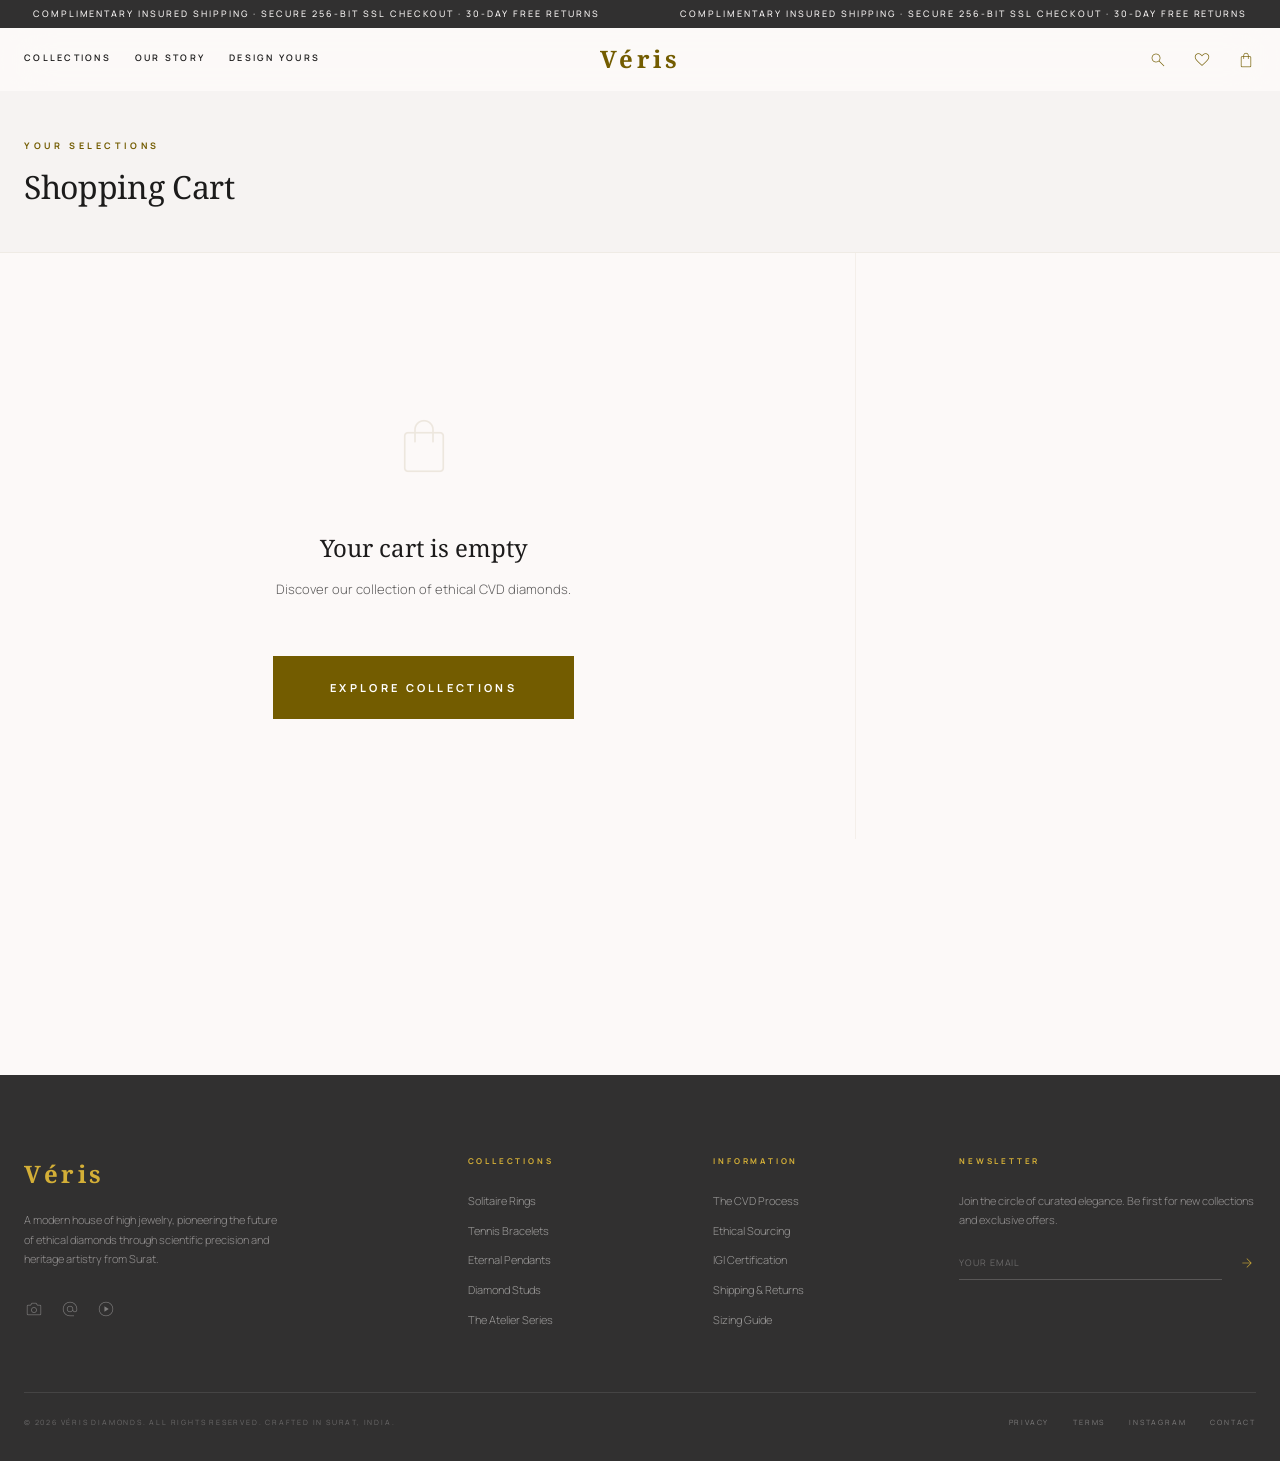
==== commit b06d2009: "style: reduce desktop header height and optimize vertical spacing for hero eyebrow" ====
--- a/cart.html
+++ b/cart.html
@@ -12,7 +12,7 @@
   <link rel="stylesheet" href="css/styles.css" />
   <style>
     .cart-page {
-      min-height: calc(100vh - 111px);
+      min-height: calc(100vh - var(--header-height, 78px));
       background: var(--surface);
     }
     .cart-hero {
@@ -48,7 +48,7 @@
       padding: var(--space-10) var(--space-8);
       background: var(--surface-lowest);
       position: sticky;
-      top: 111px;
+      top: var(--header-height, 78px);
     }
     .empty-cart {
       text-align: center;
--- a/css/styles.css
+++ b/css/styles.css
@@ -41,6 +41,7 @@
   --on-error:             #ffffff;
 
   /* Spacing */
+  --header-height:        78px;
   --space-1:  4px;
   --space-2:  8px;
   --space-3:  12px;
@@ -288,7 +289,7 @@
 .announcement-banner {
   background: var(--inverse-surface);
   color: var(--inverse-on-surface);
-  padding: 9px var(--space-6);
+  padding: 7px var(--space-6);
   display: flex;
   justify-content: center;
   align-items: center;
@@ -340,7 +341,7 @@
   display: grid;
   grid-template-columns: 1fr auto 1fr;
   align-items: center;
-  padding: 20px var(--space-6);
+  padding: 12px var(--space-6);
 }
 .nav-left, .nav-right {
   display: flex;
